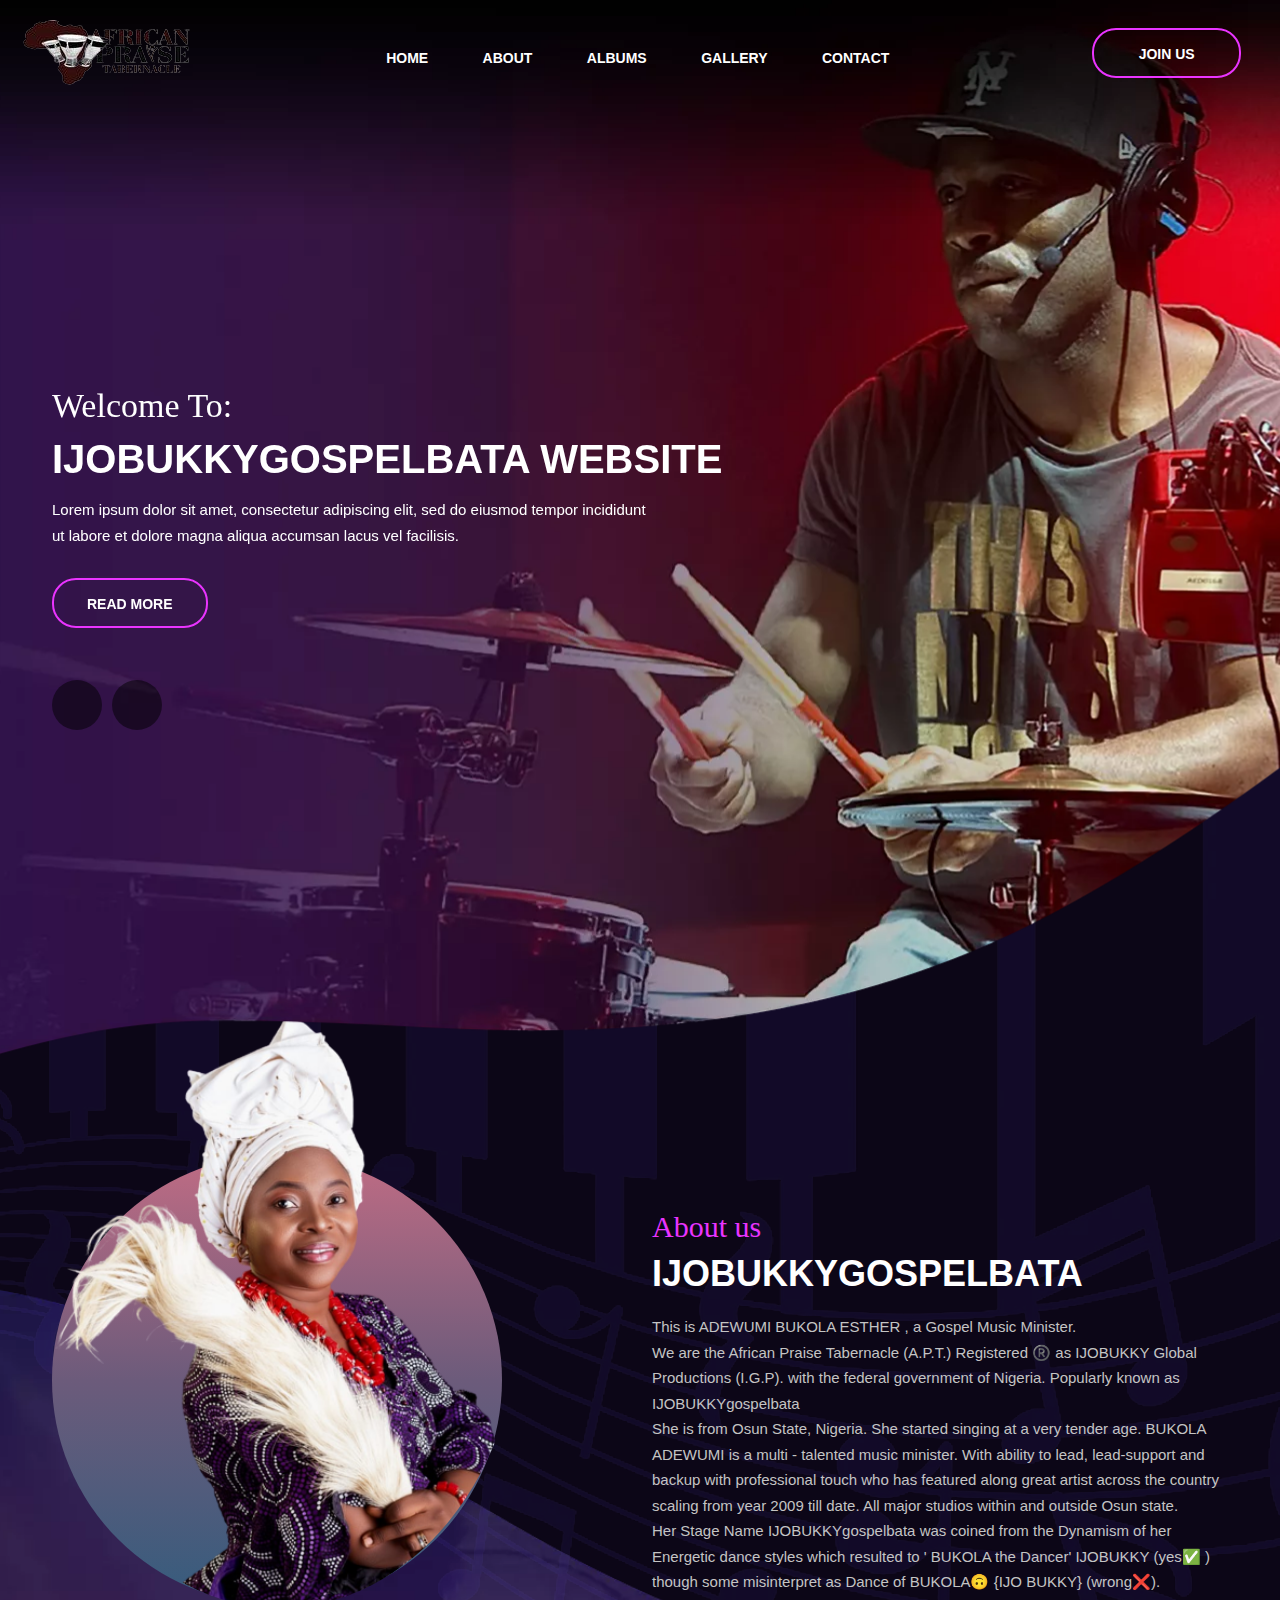
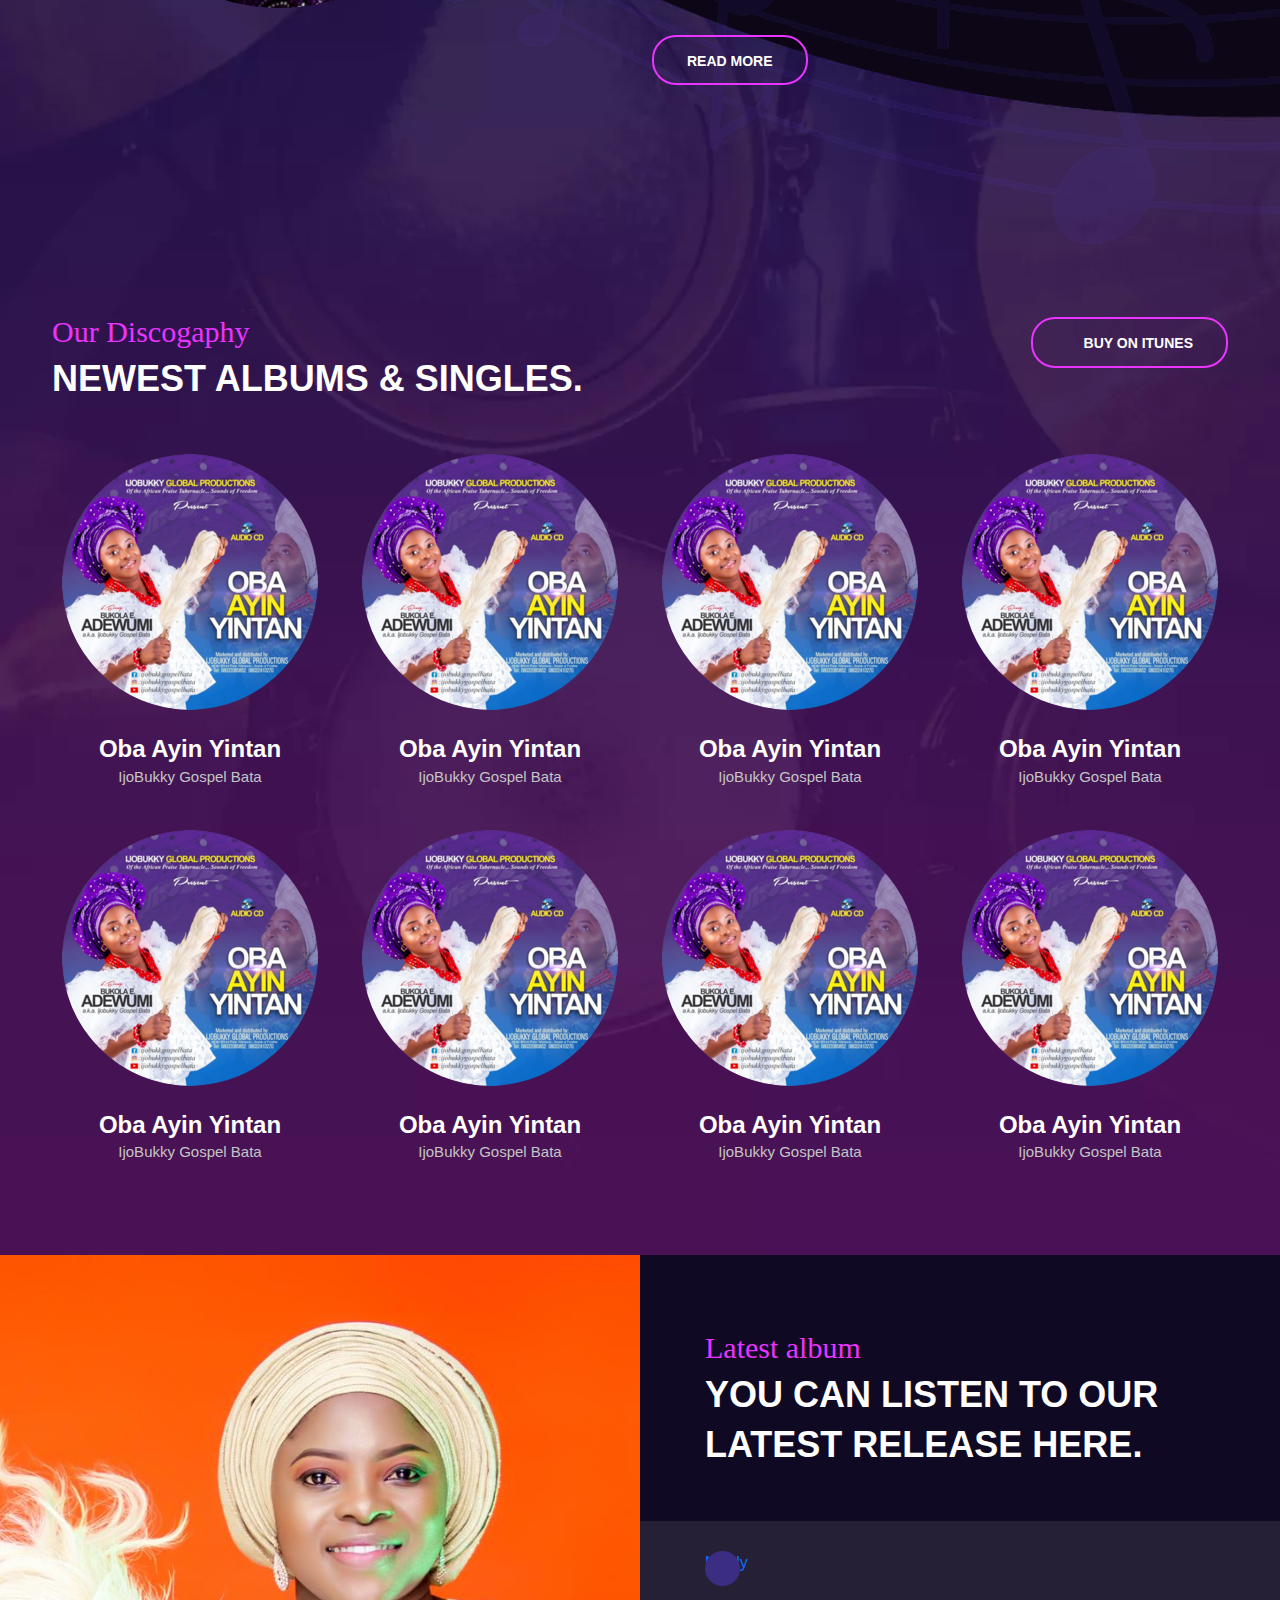
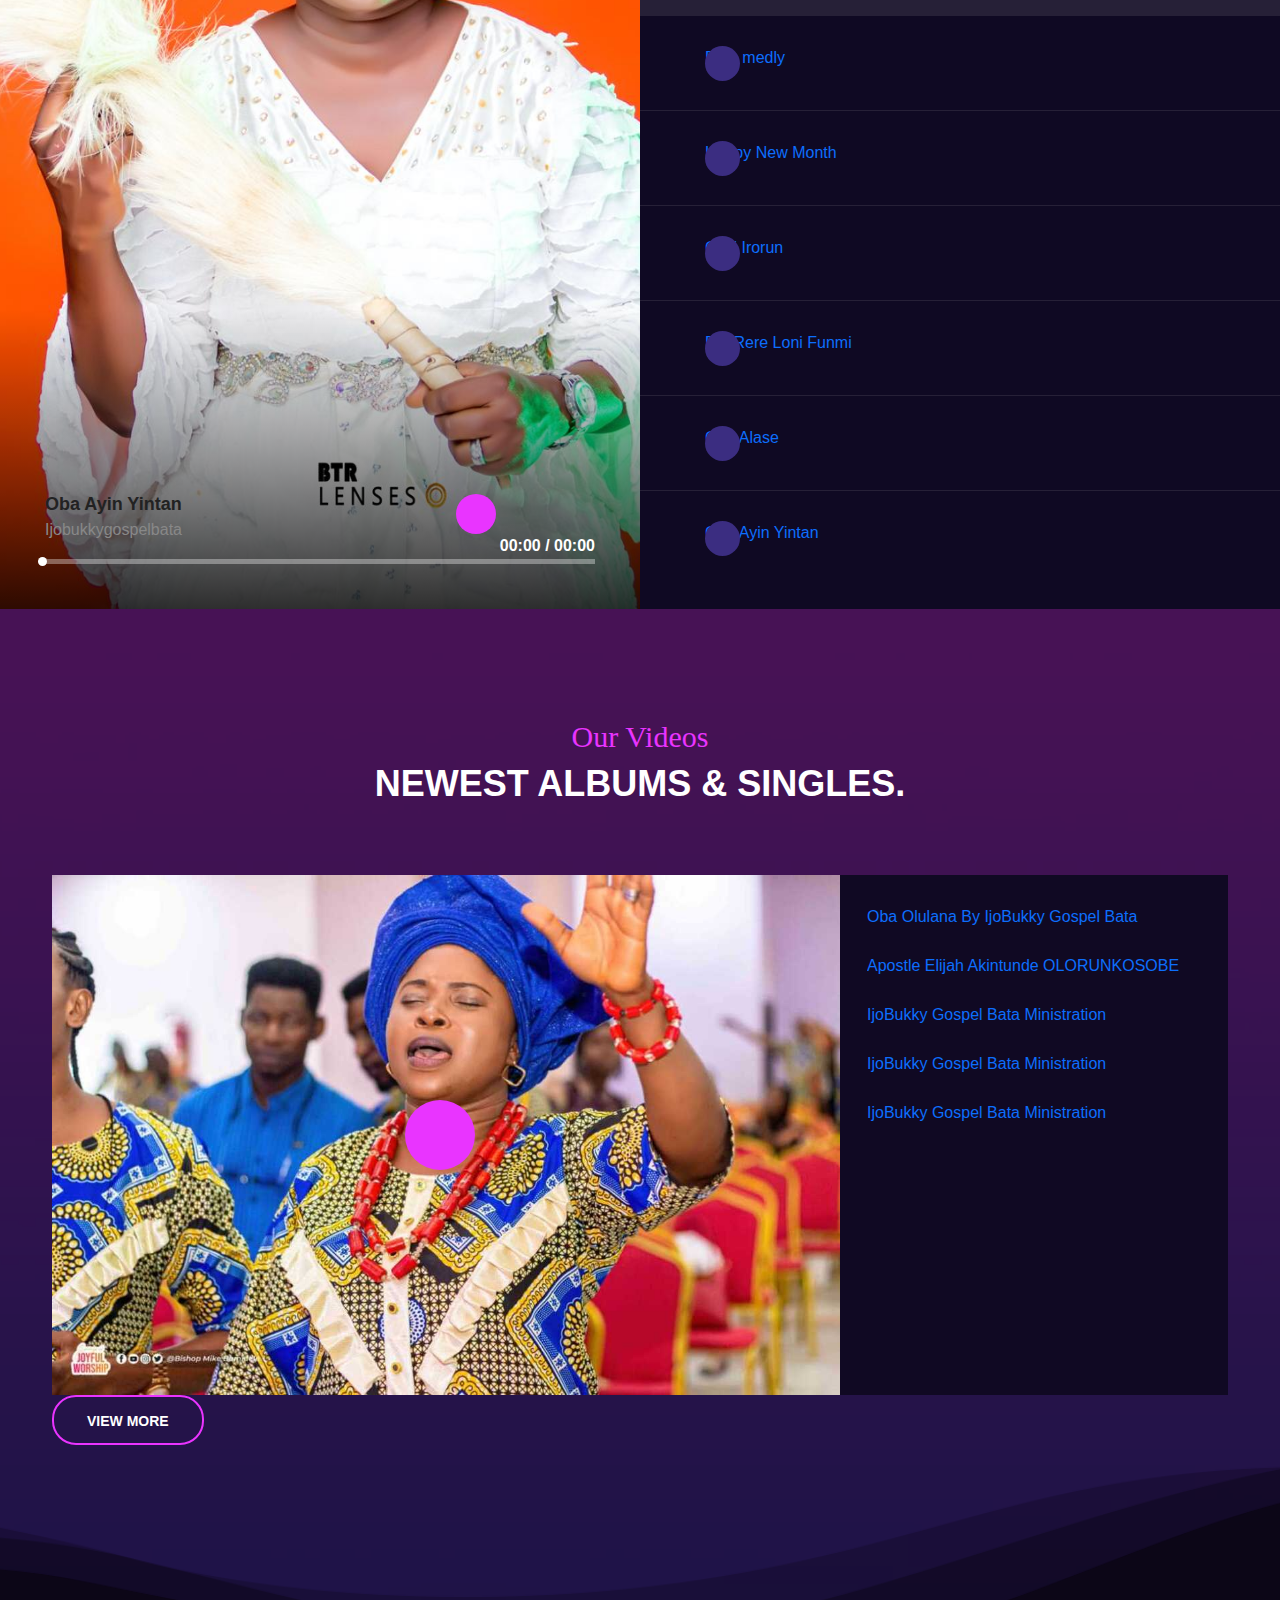
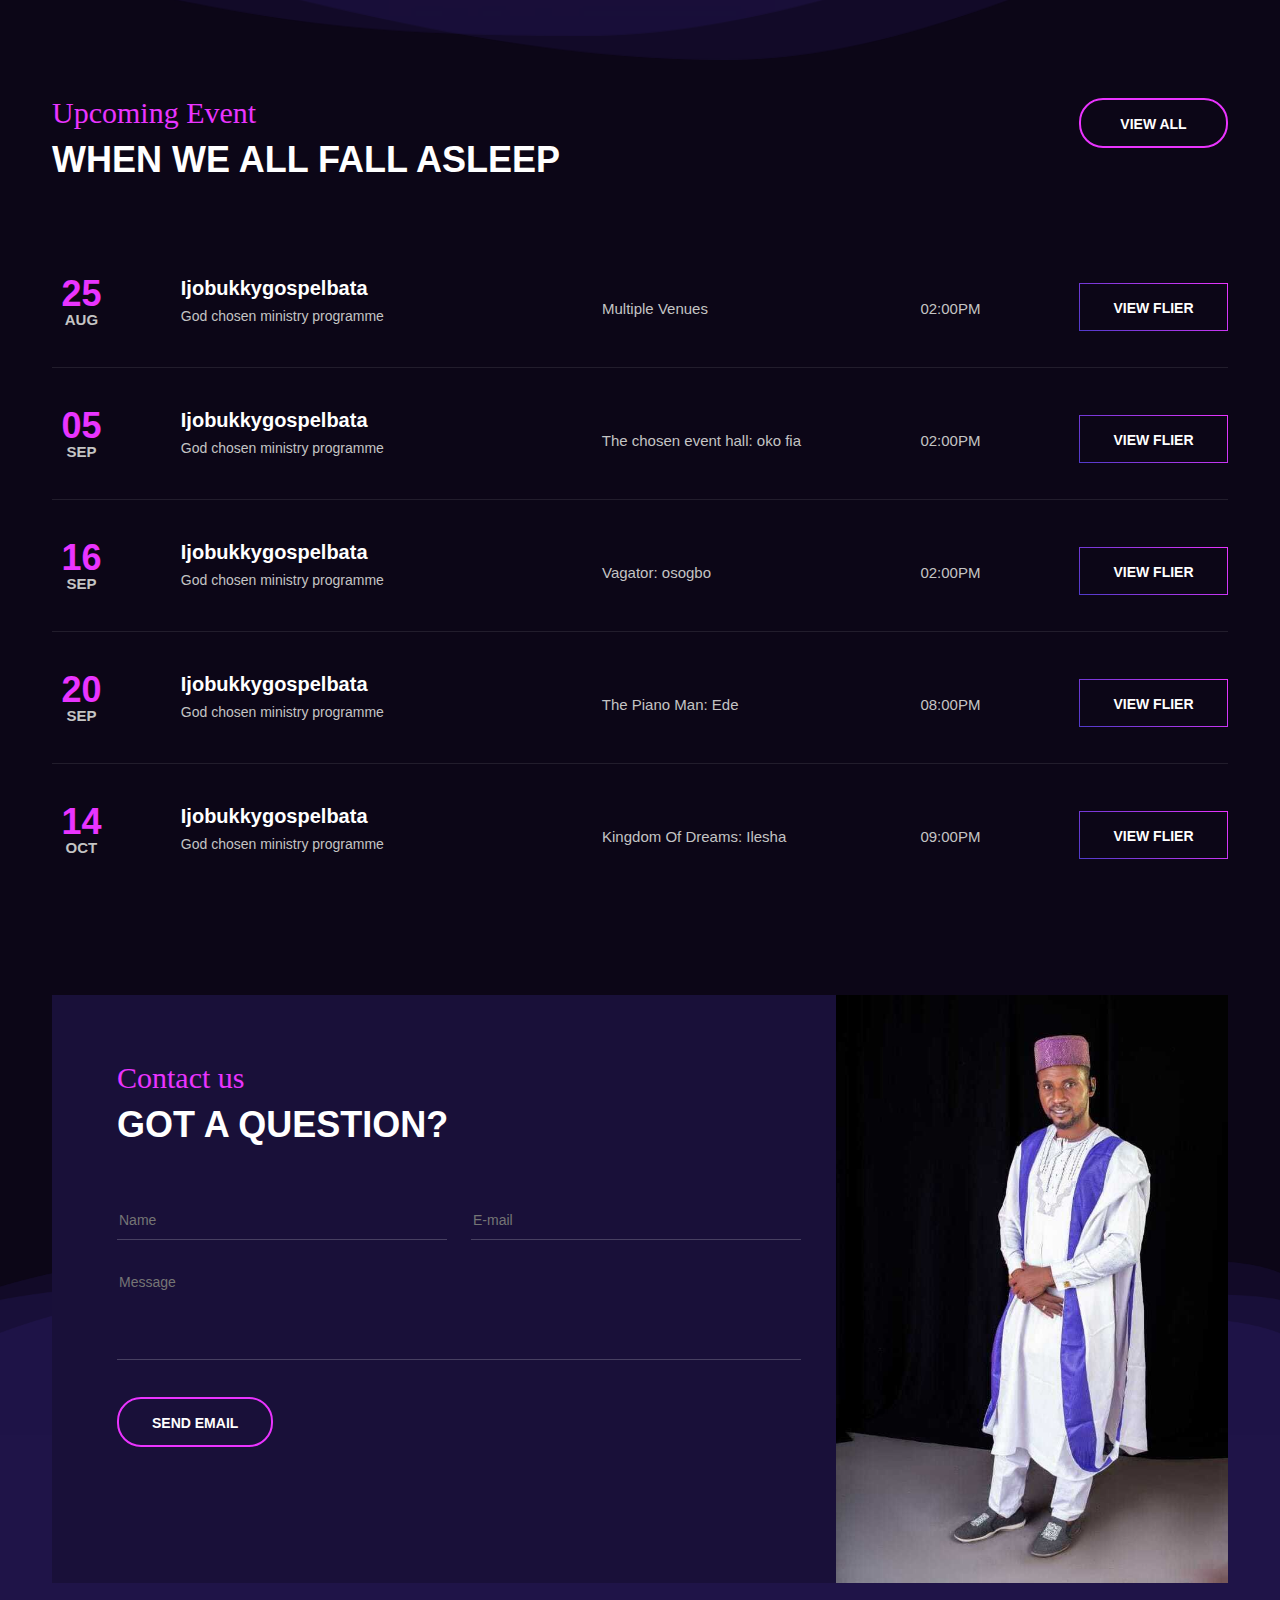
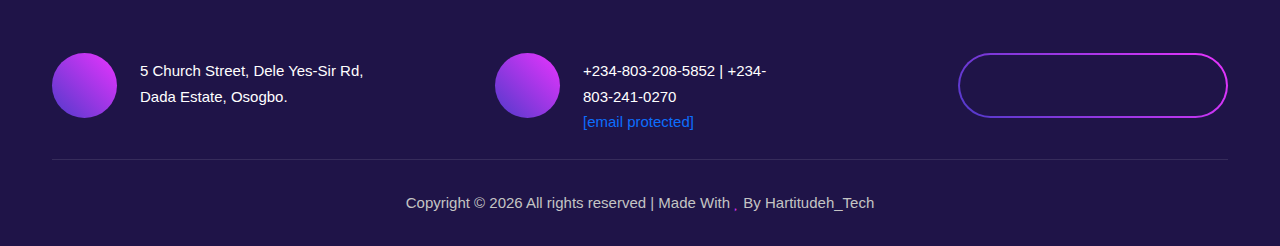
==== index.html @ 7b67402d "some change on the interface" ====
<!DOCTYPE html>
<html lang="zxx">

<head>
  <title>IJOBUKKYgospelbata | Website | Home Page</title>
  <meta charset="UTF-8">
  <meta name="description" content="IJOBUKKYgospelbata Website | Home Page">
  <meta name="keywords" content="Dance, Music">
  <meta name="viewport" content="width=device-width, initial-scale=1.0">

  <link rel="stylesheet" href="css/bootstrap.min.css" />
  <link rel="stylesheet" href="css/font-awesome.min.css" />
  <link rel="stylesheet" href="css/slicknav.min.css" />
  <link rel="stylesheet" href="css/owl.carousel.min.css" />

  <link rel="stylesheet" href="./bootstrap-5.3.0-alpha1-dist/css/bootstrap.min.css">

  <link rel="stylesheet" href="css/style.css" />

  <script src="https://cdnjs.cloudflare.com/ajax/libs/jquery/3.6.3/jquery.min.js"></script>

  
  <script nonce="1dff300a-42c9-484c-9251-638ba0b0bb63">
    (function (w, d) {
      ! function (f, g, h, i) {
        f[h] = f[h] || {};
        f[h].executed = [];
        f.zaraz = {
          deferred: [],
          listeners: []
        };
        f.zaraz.q = [];
        f.zaraz._f = function (j) {
          return function () {
            var k = Array.prototype.slice.call(arguments);
            f.zaraz.q.push({
              m: j,
              a: k
            })
          }
        };
        for (const l of ["track", "set", "debug"]) f.zaraz[l] = f.zaraz._f(l);
        f.zaraz.init = () => {
          var m = g.getElementsByTagName(i)[0],
            n = g.createElement(i),
            o = g.getElementsByTagName("title")[0];
          o && (f[h].t = g.getElementsByTagName("title")[0].text);
          f[h].x = Math.random();
          f[h].w = f.screen.width;
          f[h].h = f.screen.height;
          f[h].j = f.innerHeight;
          f[h].e = f.innerWidth;
          f[h].l = f.location.href;
          f[h].r = g.referrer;
          f[h].k = f.screen.colorDepth;
          f[h].n = g.characterSet;
          f[h].o = (new Date).getTimezoneOffset();
          if (f.dataLayer)
            for (const s of Object.entries(Object.entries(dataLayer).reduce(((t, u) => ({
                ...t[1],
                ...u[1]
              }))))) zaraz.set(s[0], s[1], {
              scope: "page"
            });
          f[h].q = [];
          for (; f.zaraz.q.length;) {
            const v = f.zaraz.q.shift();
            f[h].q.push(v)
          }
          n.defer = !0;
          for (const w of [localStorage, sessionStorage]) Object.keys(w || {}).filter((y => y.startsWith(
            "_zaraz_"))).forEach((x => {
            try {
              f[h]["z_" + x.slice(7)] = JSON.parse(w.getItem(x))
            } catch {
              f[h]["z_" + x.slice(7)] = w.getItem(x)
            }
          }));
          n.referrerPolicy = "origin";
          n.src = "/cdn-cgi/zaraz/s.js?z=" + btoa(encodeURIComponent(JSON.stringify(f[h])));
          m.parentNode.insertBefore(n, m)
        };
        ["complete", "interactive"].includes(g.readyState) ? zaraz.init() : f.addEventListener("DOMContentLoaded",
          zaraz.init)
      }(w, d, "zarazData", "script");
    })(window, document);
  </script>

  <style>
    .about-img .circle {
      background: #355C7D;
      background: -webkit-linear-gradient(to bottom, #C06C84, #6C5B7B, #355C7D);
      background: linear-gradient(to bottom, #C06C84, #6C5B7B, #355C7D);
      border-radius: 50%;
      height: 450px;
      width: 450px;
      position: relative;
      top: 135px;
    }

    .about-img img {
      position: absolute;
      top: -16px;
      left: -2px;
      width: 483px !important;
      border-radius: 100% !important;
    }

    .welcome-header{
      font-size: 2.5rem !important;
    }

    
    @media (max-width: 768px){
      .about-img{
        display: none !important;
      }

      .about-content{
        margin-top: 50px !important;
        padding-top: 55px !important;
      }

      .welcome-header{
        font-size: 1.8rem !important;
      }

  
    }
  </style>

</head>

<body>

  <div id="preloder">
    <div class="loader"></div>
  </div>

  <!-- Modal -->
  <div class="modal fade" id="ijobukky" tabindex="-1" aria-labelledby="ijobukkyLabel" aria-hidden="true">
    <div class="modal-dialog">
      <div class="modal-content">

        <div class="modal-body">

          <div class="form_wrapper">
            <div class="form_container">
              <div class="title_container">
                <h2>Registration Form</h2>
              </div>
              <div class="row clearfix">
                <div class="">
                  <form>
                    <div class="row clearfix">
                      <div class="col_half">
                        <div class="input_field"> <span><i aria-hidden="true" class="fa fa-user"></i></span>
                          <input type="text" name="name" placeholder="First Name" />
                        </div>
                      </div>

                      <div class="col_half">
                        <div class="input_field"> <span><i aria-hidden="true" class="fa fa-user"></i></span>
                          <input type="text" name="name" placeholder="Last Name" required />
                        </div>
                      </div>
                    </div>

                    <div class="input_field"> <span><i aria-hidden="true" class="fa fa-envelope"></i></span>
                      <input type="email" name="email" placeholder="Email" required />
                    </div>

                    <div class="input_field"> <span><i aria-hidden="true" class="fa fa-phone"></i></span>
                      <input type="number" name="number" placeholder="Number" required />
                    </div>

                    <!-- <div class="input_field"> <span><i aria-hidden="true" class="fa fa-lock"></i></span>
                      <input type="password" name="password" placeholder="Password" required />
                    </div> -->

                    <!-- <div class="input_field"> <span><i aria-hidden="true" class="fa fa-lock"></i></span>
                      <input type="password" name="password" placeholder="Re-type Password" required />
                    </div> -->

                    

                    <div class="input_field radio_option">
                      <input type="radio" name="radiogroup1" id="rd1">
                      <label for="rd1">Male</label>
                      <input type="radio" name="radiogroup1" id="rd2">
                      <label for="rd2">Female</label>
                    </div>
                    <div class="input_field select_option">
                      <select>
                        <option>Select Office</option>
                        <option>Backup</option>
                        <option>Dancer</option>
                        <option>Instrumentalist</option>
                      </select>
                      <div class="select_arrow"></div>
                    </div>
                    <div class="input_field checkbox_option">
                      <input type="checkbox" id="cb1">
                      <label for="cb1">I agree with terms and conditions</label>
                    </div>
                    <div class="input_field checkbox_option">
                      <input type="checkbox" id="cb2">
                      <label for="cb2">I want to receive the newsletter</label>
                    </div>
                    <input class="button" type="submit" value="Register" />
                  </form>
                </div>
              </div>
            </div>
          </div>

        </div>

      </div>
    </div>
  </div>

  <header>
    <div class="header__warp">
      <div class="row">
        <div class="col-lg-2">
          <a href="index.html" class="site__logo">
            <img src="img/logo.png" alt="">
          </a>
        </div>
  
        <div class="col-lg-8" style="display: flex !important; justify-content: center !important; align-items: center !important;">
          <ul class="main__menu">
            <li><a href="index.html" class="menu--active">Home</a></li>
            <li><a href="about.html">About</a></li>
            <li><a href="albums.html">Albums</a></li>
            <!-- <li><a href="blog.html">Blog</a></li> -->
            <li><a href="gallery.html">Gallery</a></li>
            <li><a href="contact.html">Contact</a></li>
            <li><a data-bs-target="#ijobukky" data-bs-toggle="modal" class="site__btn show-now">Join Us</a></li>
          </ul>
        </div>
        <div class="col-lg-2 text-lg-right d-none d-lg-block" style="display: flex !important; justify-content: center !important; align-items: center !important;">
          <button class="site__btn hide-now" data-bs-toggle="modal" data-bs-target="#ijobukky">Join Us</button>
        </div>
      </div>
    </div>
  </header>


  <section class="hero__section set-bg" data-setbg="img/hero-bg.png">
    <div class="container text-white">
      <div class="hero__slider owl-carousel">
        <div class="hero__items">
          <span>Welcome To:</span>
          <h2 class="welcome-header"> IJOBUKKYgospelbata Website</h2>
          <p>Lorem ipsum dolor sit amet, consectetur adipiscing elit, sed do eiusmod tempor incididunt ut labore et
            dolore magna aliqua accumsan lacus vel facilisis. </p>
          <a href="about.html" class="site__btn">Read More</a>
        </div>
        <div class="hero__items">
          <span>Welcome To:</span>
          <h2 class="welcome-header">CrownSter Blog Page</h2>
          <p>Lorem ipsum dolor sit amet, consectetur adipiscing elit, sed do eiusmod tempor incididunt ut labore et
            dolore magna aliqua accumsan lacus vel facilisis. </p>
          <a href="blog.html" class="site__btn">Read More</a>
        </div>
      </div>
    </div>
  </section>

  <section class="about__section">
    <div class="container">
      <div class="row">
        <div class="col-lg-6 about-img">
          <div class="circle"></div>
          <img src="img/about.png" alt="">
        </div>
        <div class="col-lg-6 about-content">
          <div class="about__text">
            <span>About us</span>
            <h2>IJOBUKKYgospelbata</h2>
            <p>
              This is ADEWUMI BUKOLA ESTHER , a Gospel Music Minister.
              <br>
              We are the African Praise Tabernacle (A.P.T.) Registered ®️ as IJOBUKKY Global Productions (I.G.P). with
              the federal government of Nigeria. Popularly known as IJOBUKKYgospelbata

              <br>

              She is from Osun State, Nigeria.
              She started singing at a very tender age.
              BUKOLA ADEWUMI is a multi - talented music minister. With ability to lead, lead-support and backup with
              professional touch who has featured along great artist across the country scaling from year 2009 till
              date. All major studios within and outside Osun state.

              <br>
              Her Stage Name IJOBUKKYgospelbata was coined from the Dynamism of her Energetic dance styles which
              resulted to ' BUKOLA the Dancer' IJOBUKKY (yes✅ ) though some misinterpret as Dance of BUKOLA🙃 {IJO
              BUKKY} (wrong❌).
            </p>
            <a href="about.html" class="site__btn">Read More</a>
          </div>
        </div>
      </div>
    </div>
    <section class="discography__section set-bg" data-setbg="img/discography-bg.png">
      <div class="container">
        <div class="row">
          <div class="col-lg-8">
            <div class="section-title">
              <div class="sub-title">Our Discogaphy</div>
              <h2>newest albums & singles.</h2>
            </div>
          </div>
          <div class="col-lg-4 text-left text-lg-right pt-2">
            <a href="#" class="site__btn mb-5"><i class="fa fa-apple"></i> Buy on itunes</a>
          </div>
        </div>
        <div class="row">
          <div class="col-lg-3 col-sm-6">
            <div class="album__card">
              <img src="img/members/1.png" alt="">
              <h4>Oba Ayin Yintan</h4>
              <p>IjoBukky Gospel Bata</p>
            </div>
          </div>
          <div class="col-lg-3 col-sm-6">
            <div class="album__card">
              <img src="img/members/1.png" alt="">
              <h4>Oba Ayin Yintan</h4>
              <p>IjoBukky Gospel Bata</p>
            </div>
          </div>
          <div class="col-lg-3 col-sm-6">
            <div class="album__card">
              <img src="img/members/1.png" alt="">
              <h4>Oba Ayin Yintan</h4>
              <p>IjoBukky Gospel Bata</p>
            </div>
          </div>
          <div class="col-lg-3 col-sm-6">
            <div class="album__card">
              <img src="img/members/1.png" alt="">
              <h4>Oba Ayin Yintan</h4>
              <p>IjoBukky Gospel Bata</p>
            </div>
          </div>
          <div class="col-lg-3 col-sm-6">
            <div class="album__card">
              <img src="img/members/1.png" alt="">
              <h4>Oba Ayin Yintan</h4>
              <p>IjoBukky Gospel Bata</p>
            </div>
          </div>
          <div class="col-lg-3 col-sm-6">
            <div class="album__card">
              <img src="img/members/1.png" alt="">
              <h4>Oba Ayin Yintan</h4>
              <p>IjoBukky Gospel Bata</p>
            </div>
          </div>
          <div class="col-lg-3 col-sm-6">
            <div class="album__card">
              <img src="img/members/1.png" alt="">
              <h4>Oba Ayin Yintan</h4>
              <p>IjoBukky Gospel Bata</p>
            </div>
          </div>
          <div class="col-lg-3 col-sm-6">
            <div class="album__card">
              <img src="img/members/1.png" alt="">
              <h4>Oba Ayin Yintan</h4>
              <p>IjoBukky Gospel Bata</p>
            </div>
          </div>
        </div>
      </div>
    </section>
  </section>

  <section class="player__section">
    <div class="container-fluid player-one-style p-0">
      <div id="jquery_jplayer_2" class="jp-jplayer"></div>
      <div id="jp_container_2" class="jp-audio" role="application" aria-label="media player">
        <div class="jp-type-playlist">
          <div class="row m-0">
            <div class="col-lg-6 p-0">
              <div class="player_left" id="player__thumb">
                <div class="player_left_inner">
                  <div class="row">
                    <div class="col-lg-5 col-sm-4">
                      <div class="track-info">
                        <h5>Oba Ayin Yintan</h5>
                        <p>Ijobukkygospelbata</p>
                      </div>
                    </div>
                    <div class="col-lg-7 col-sm-8 text-right">
                      <div class="conterols">
                        <div class="jp-gui jp-interface">
                          <div class="jp-controls">
                            <button class="jp-shuffle" tabindex="0"><i class="fa fa-random"
                                aria-hidden="true"></i></button>
                            <button class="jp-previous" tabindex="0"><i class="fa fa-step-backward"></i></button>
                            <button class="jp-play" tabindex="0"><i class="fa fa-play" aria-hidden="true"></i></button>
                            <button class="jp-next" tabindex="0"><i class="fa fa-step-forward"></i></button>
                            <div class="jp-volume-controls">
                              <button class="jp-mute" tabindex="0"><i class="fa fa-volume-up"
                                  aria-hidden="true"></i></button>
                              <div class="jp-volume-bar">
                                <div class="jp-volume-bar-value"></div>
                              </div>
                            </div>
                            <div class="jp-time-holder">
                              <div class="jp-current-time" role="timer" aria-label="time">&nbsp;</div> /
                              <div class="jp-duration" role="timer" aria-label="duration">&nbsp;</div>
                            </div>
                          </div>
                        </div>
                      </div>
                    </div>
                  </div>
                  <div class="jp-progress">
                    <div class="jp-seek-bar">
                      <div class="jp-play-bar"></div>
                    </div>
                  </div>
                </div>
              </div>
            </div>
            <div class="col-lg-6  p-0">
              <div class="player_right">
                <div class="section-title">
                  <div class="sub-title">Latest album</div>
                  <h2>YOU CAN LISTEN TO OUR LATEST RELEASE HERE.</h2>
                </div>
                <div class="jp-playlist audio-playlist">
                  <ul>
                    <li>&nbsp;</li>
                  </ul>
                </div>
                <div class="jp-no-solution">
                  <span>Update Required</span>
                  To play the media you will need to either update your browser to a recent version or update your <a
                    href="https://get.adobe.com/flashplayer/" target="_blank">Flash plugin</a>.
                </div>
              </div>
            </div>
          </div>
        </div>
      </div>
    </div>
  </section>

  <section class="video__section set-bg" data-setbg="img/video-overlay.png">
    <div class="container">
      <div class="section-title text-center pb-3">
        <div class="sub-title">Our Videos</div>
        <h2>newest albums & singles.</h2>
      </div>
      <div id="jp_container_1" class="jp-video jp-video-270p" role="application" aria-label="media player">
        <div class="jp-type-playlist video-player">
          <div class="row">
            <div class="col-lg-8 player-left-hover pr-0">
              <div id="jquery_jplayer_1" class="jp-jplayer"></div>
              <h2 class="video-title">Ruger - Bounce (Audio)</h2>
              <div class="jp-gui">
                <div class="jp-video-play">
                  <button class="jp-video-play-icon" tabindex="0"><i class="fa fa-play" aria-hidden="true"></i></button>
                </div>
                <div class="jp-interface">
                  <div class="jp-controls-holder">
                    <div class="jp-controls">
                      <button class="jp-previous" tabindex="0"><i class="fa fa-step-backward"></i></button>
                      <button class="jp-play" tabindex="0"><i class="fa fa-play" aria-hidden="true"></i></button>
                      <button class="jp-next" tabindex="0"><i class="fa fa-step-forward"></i></button>
                    </div>
                    <div class="jp-progress">
                      <div class="jp-current-time" role="timer" aria-label="time">&nbsp;</div>
                      <div class="jp-duration" role="timer" aria-label="duration">&nbsp;</div>
                      <div class="jp-seek-bar">
                        <div class="jp-play-bar"></div>
                      </div>
                    </div>
                    <div class="jp-volume-controls">
                      <button class="jp-mute" tabindex="0"><i class="fa fa-volume-up" aria-hidden="true"></i></button>
                      <div class="jp-volume-bar">
                        <div class="jp-volume-bar-value"></div>
                      </div>
                    </div>
                  </div>
                </div>
              </div>
            </div>
            <div class="col-lg-4">
              <div class="jp-playlist video-playlist">
                <ul>

                  <li>&nbsp;</li>
                </ul>
              </div>
              <div class="jp-no-solution">
                <span>Update Required</span>
                To play the media you will need to either update your browser to a recent version or update your <a
                  href="https://get.adobe.com/flashplayer/" target="_blank">Flash plugin</a>.
              </div>
            </div>
          </div>
        </div>
      </div>

      <div class="view__more-btn">
        <a href="https://www.youtube.com/@Ijobukkygospelbata/videos" target="_blank" class="site__btn">View More
        </a>
      </div>
    </div>
  </section>

  <section class="shows__section">
    <div class="container">
      <div class="row">
        <div class="col-lg-8">
          <div class="section-title">
            <div class="sub-title">Upcoming Event</div>
            <h2>WHEN WE ALL FALL ASLEEP</h2>
          </div>
        </div>
        <div class="col-lg-4 text-left text-lg-right pt-2 mb-5">
          <a href="#" class="site__btn">View all </a>
        </div>
      </div>
      <div class="show__item">
        <div class="show__date">
          <h2>25</h2>
          <p>aug</p>
        </div>
        <div class="show__title">
          <h4>Ijobukkygospelbata </h4>
          <p>God chosen ministry programme</p>
        </div>
        <div class="show__location">
          <p><i class="fa fa-map-marker"></i> Multiple Venues </p>
        </div>
        <div class="show__time">
          <p><i class="fa fa-clock-o"></i>02:00PM</p>
        </div>
        <div class="show__btn">
          <a href="#" class="site__btn sb--line ">View Flier</a>
        </div>
      </div>
      <div class="show__item">
        <div class="show__date">
          <h2>05</h2>
          <p>SEP</p>
        </div>
        <div class="show__title">
          <h4>Ijobukkygospelbata </h4>
          <p>God chosen ministry programme</p>
        </div>
        <div class="show__location">
          <p><i class="fa fa-map-marker"></i> The chosen event hall: oko fia </p>
        </div>
        <div class="show__time">
          <p><i class="fa fa-clock-o"></i>02:00PM</p>
        </div>
        <div class="show__btn">
          <a href="#" class="site__btn sb--line ">View Flier</a>
        </div>
      </div>
      <div class="show__item">
        <div class="show__date">
          <h2>16</h2>
          <p>SEP</p>
        </div>
        <div class="show__title">
          <h4>Ijobukkygospelbata </h4>
          <p>God chosen ministry programme</p>
        </div>
        <div class="show__location">
          <p><i class="fa fa-map-marker"></i> Vagator: osogbo </p>
        </div>
        <div class="show__time">
          <p><i class="fa fa-clock-o"></i>02:00PM</p>
        </div>
        <div class="show__btn">
          <a href="#" class="site__btn sb--line ">View Flier</a>
        </div>
      </div>
      <div class="show__item">
        <div class="show__date">
          <h2>20</h2>
          <p>SEP</p>
        </div>
        <div class="show__title">
          <h4>Ijobukkygospelbata </h4>
          <p>God chosen ministry programme</p>
        </div>
        <div class="show__location">
          <p><i class="fa fa-map-marker"></i> The Piano Man: Ede</p>
        </div>
        <div class="show__time">
          <p><i class="fa fa-clock-o"></i>08:00PM</p>
        </div>
        <div class="show__btn">
          <a href="#" class="site__btn sb--line ">View Flier</a>
        </div>
      </div>
      <div class="show__item">
        <div class="show__date">
          <h2>14</h2>
          <p>oct</p>
        </div>
        <div class="show__title">
          <h4>Ijobukkygospelbata </h4>
          <p>God chosen ministry programme</p>
        </div>
        <div class="show__location">
          <p><i class="fa fa-map-marker"></i> Kingdom Of Dreams: Ilesha </p>
        </div>
        <div class="show__time">
          <p><i class="fa fa-clock-o"></i>09:00PM</p>
        </div>
        <div class="show__btn">
          <a href="#" class="site__btn sb--line ">View Flier</a>
        </div>
      </div>
    </div>
  </section>

  <footer class="footer__section">
    <div class="container">
      <div class="footer-top">
        <div class="row m-0">
          <div class="col-lg-8 p-0">
            <div class="footer-form-warp">
              <div class="section-title">
                <div class="sub-title">Contact us</div>
                <h2>Got a Question?</h2>
              </div>
              <form>
                <div class="row">
                  <div class="col-lg-6">
                    <input type="text" placeholder="Name">
                  </div>
                  <div class="col-lg-6">
                    <input type="text" placeholder="E-mail">
                  </div>
                  <div class="col-lg-12">
                    <textarea placeholder="Message"></textarea>
                    <button class="site__btn">Send Email</button>
                  </div>
                </div>
              </form>
            </div>
          </div>
          <div class="col-lg-4 p-0">
            <img src="img/footer-img.jpg" alt="">
          </div>
        </div>
      </div>
      <div class="row">
        <div class="col-lg-4 col-md-6">
          <div class="info__box">
            <div class="info_icon">
              <i class="fa fa-map-marker"></i>
            </div>
            <p>5 Church Street, Dele Yes-Sir Rd, <br> Dada Estate, Osogbo. </p>
          </div>
        </div>
        <div class="col-lg-4 col-md-6">
          <div class="info__box info_box_center">
            <div class="info_icon">
              <i class="fa fa-map-marker"></i>
            </div>
            <p>+234-803-208-5852 | +234-803-241-0270 <br> <a href="/cdn-cgi/l/email-protection" class="__cf_email__"
                data-cfemail="82d1f7f2f2edf0f6aceff7f1ebe1c2e5efe3ebeeace1edef">[email&#160;protected]</a></p>
          </div>
        </div>
        <div class="col-lg-4">
          <div class="footer__social">
            <a rel="noopener" href="https://www.facebook.com/IJOBUKKYgospelbata" target="_blank"><i class="fa fa-facebook"></i></a>
            <a rel="noopener" href="https://www.twitter.com/IJOBUKKYgospelbata" target="_blank"><i class="fa fa-twitter"></i></a>
            <a rel="noopener" href="https://www.youtube.com/IJOBUKKYgospelbata" target="_blank"><i class="fa fa-youtube-play"></i></a>
            <a rel="noopener" href="https://www.instagram.com/IJOBUKKYgospelbata" target="_blank"><i class="fa fa-instagram"></i></a>
          </div>
        </div>
      </div>

      <div class="footer__copyright__text">
        <p>Copyright &copy; <script data-cfasync="false"
            src="/cdn-cgi/scripts/5c5dd728/cloudflare-static/email-decode.min.js"></script>
          <script>
            document.write(new Date().getFullYear());
          </script> All rights reserved | Made With  <i class="fa fa-heart" aria-hidden="true"></i> By
          <a rel="noopener" href="https://www.hartitudeh.vercel.app" target="_blank">Hartitudeh_Tech</a>
        </p>
      </div>

    </div>
  </footer>




  <script src="./bootstrap-5.3.0-alpha1-dist/js/bootstrap.min.js"></script>

  <script src="js/vendor/jquery-3.2.1.min.js"></script>
  <script src="js/jquery.slicknav.min.js"></script>
  <script src="js/owl.carousel.min.js"></script>
  <script src="js/jquery.magnific-popup.min.js"></script>
  <script src="js/main.js"></script>
  <script src="js/jquery.jplayer.min.js"></script>
  <script src="js/jplayer.playlist.min.js"></script>
  <script src="js/jquery.nicescroll.min.js"></script>
  <script src="js/audioInit-1.js"></script>
  <script src="js/videoInit.js"></script>
  <script defer src="https://static.cloudflareinsights.com/beacon.min.js/vaafb692b2aea4879b33c060e79fe94621666317369993"
    integrity="sha512-0ahDYl866UMhKuYcW078ScMalXqtFJggm7TmlUtp0UlD4eQk0Ixfnm5ykXKvGJNFjLMoortdseTfsRT8oCfgGA=="
    data-cf-beacon='{"rayId":"789652e94fcc7417","token":"cd0b4b3a733644fc843ef0b185f98241","version":"2022.11.3","si":100}'
    crossorigin="anonymous"></script>
</body>

</html>

<!-- https://www.youtube.com/@Ijobukkygospelbata/videos -->
---- css/style.css ----
.show-now{
	display: none !important;
}
@media (max-width: 991px){
	.show-now{
		display: block !important;
	}
}

@import url("https://fonts.googleapis.com/css2?family=Nunito+Sans:ital,wght@0,400;0,600;0,700;0,800;1,400;1,600;1,700;1,800&family=Satisfy&display=swap");
html,
body {
	height: 100%;
	font-family: "Nunito Sans", sans-serif;
	-webkit-font-smoothing: antialiased;
}

h1,
h2,
h3,
h4,
h5,
h6 {
	margin: 0;
	color: #222222;
	font-family: "Nunito Sans", sans-serif;
	font-weight: 700;
}

h1 {
	font-size: 70px;
}

h2 {
	font-size: 36px;
	line-height: 1.4;
}

h3 {
	font-size: 30px;
}

h4 {
	font-size: 24px;
}

h5 {
	font-size: 18px;
}

h6 {
	font-size: 16px;
}

p {
	font-size: 15px;
	color: #c4c4c4;
	line-height: 1.7;
}

img {
	max-width: 100%;
}

input:focus,
select:focus,
button:focus,
textarea:focus {
	outline: none;
}
a,
a:hover,
a:focus {
	text-decoration: none !important;
	outline: none;
}

ul {
	padding: 0;
	margin: 0;
}

@media (min-width: 1200px) {
	.container {
		max-width: 1200px;
	}
}

/* Preloder */

#preloder {
	position: fixed;
	width: 100%;
	height: 100%;
	top: 0;
	left: 0;
	z-index: 999999;
	background: #ffffff;
}

.loader {
	width: 40px;
	height: 40px;
	position: absolute;
	top: 50%;
	left: 50%;
	margin-top: -13px;
	margin-left: -13px;
	border-radius: 60px;
	animation: loader 0.8s linear infinite;
	-webkit-animation: loader 0.8s linear infinite;
}

@keyframes loader {
	0% {
		-webkit-transform: rotate(0deg);
		transform: rotate(0deg);
		border: 4px solid #f44336;
		border-left-color: transparent;
	}
	50% {
		-webkit-transform: rotate(180deg);
		transform: rotate(180deg);
		border: 4px solid #673ab7;
		border-left-color: transparent;
	}
	100% {
		-webkit-transform: rotate(360deg);
		transform: rotate(360deg);
		border: 4px solid #f44336;
		border-left-color: transparent;
	}
}

/*---------------------
   Helper CSS
 -----------------------*/

.section-title {
	margin-bottom: 50px;
}

@media only screen and (min-width: 768px) and (max-width: 991px),
only screen and (min-width: 576px) and (max-width: 767px),
(max-width: 576px) {
	.section-title {
		margin-bottom: 15px;
	}
}

.section-title .sub-title {
	font-family: "Satisfy", cursive;
	color: #e934ff;
	font-size: 30px;
}

.section-title h2 {
	text-transform: uppercase;
	color: #fff;
}

@media (max-width: 576px) {
	.section-title h2 {
		font-size: 24px;
	}
}

.set-bg {
	background-repeat: no-repeat;
	background-size: cover;
	background-position: top center;
}

.text-white h1,
.text-white h2,
.text-white h3,
.text-white h4,
.text-white h5,
.text-white h6,
.text-white p,
.text-white span,
.text-white li,
.text-white a {
	color: #fff;
}

/*---------------------
  Commom elements
-----------------------*/

.site__btn {
	display: inline-block;
	border-radius: 24px;
	font-size: 14px;
	padding: 17px 33px 15px;
	min-width: 149px;
	color: #fff;
	line-height: 1;
	text-align: center;
	font-weight: 700;
	border: 2px solid #ea34ff;
	text-transform: uppercase;
	background: transparent;
	filter: progid:DXImageTransform.Microsoft.gradient(startColorstr="#503aca", endColorstr="#ea34ff", GradientType=1);
}

.site__btn:hover {
	color: #fff;
	background: -o-linear-gradient(45deg, #503aca 0%, #ea34ff 100%);
	background: linear-gradient(45deg, #503aca 0%, #ea34ff 100%);
}

.site__btn i {
	margin-right: 3px;
}

.site__btn.sb--line {
	position: relative;
	background: transparent;
	border: 10px solid;
	border-image-slice: 1;
	border-width: 1px;
	border-image-source: -moz-linear-gradient(50deg, #503aca 0%, #ea34ff 100%);
	border-image-source: -webkit-linear-gradient(50deg, #503aca 0%, #ea34ff 100%);
	border-image-source: linear-gradient(50deg, #503aca 0%, #ea34ff 100%);
	z-index: 1;
}

.site__btn.sb--line::after {
	position: absolute;
	content: "";
	width: 100%;
	height: 100%;
	left: 0;
	top: 0;
	background: #503aca;
	background: -o-linear-gradient(45deg, #503aca 0%, #ea34ff 100%);
	background: linear-gradient(45deg, #503aca 0%, #ea34ff 100%);
	filter: progid:DXImageTransform.Microsoft.gradient(startColorstr="#503aca", endColorstr="#ea34ff", GradientType=1);
	opacity: 0;
	z-index: -1;
	-webkit-transition: all 0.4s;
	-o-transition: all 0.4s;
	transition: all 0.4s;
}

.site__btn.sb--line:hover::after {
	opacity: 1;
}

/*---------------------
   Header section
 -----------------------*/

 header {
	position: absolute;
	width: 100%;
	left: 0;
	top: 0;
	padding: 20px;
	z-index:99;
}

header.ijobukky{
	background: #aa6782;
	position: fixed !important;
	top: 0px;
	left: 0;
	z-index: 99999;
}

.header__warp {
	max-width: 1760px;
	margin: 0 auto;
}

@media only screen and (min-width: 768px) and (max-width: 991px) {
	.header__warp {
		padding: 0 50px;
	}
}

.site__logo {
	display: inline-block;
}

@media only screen and (min-width: 768px) and (max-width: 991px),
only screen and (min-width: 576px) and (max-width: 767px),
(max-width: 576px) {
	.site__logo {
    margin-bottom: -15px;
    max-width: 130px;
    margin-top: -12px;
}
}

/*----------
   Menu
 ---------*/

.main__menu {
	position: relative;
	right: 0;
	padding-top: 11px;
	text-align: center;
}

@media only screen and (min-width: 576px) and (max-width: 767px),
only screen and (min-width: 768px) and (max-width: 991px),
(max-width: 576px) {
	.main__menu {
		display: none;
	}
	.slicknav_menu{
		display: block;
	}
}

.main__menu>li {
	display: inline-block;
	position: relative;
}

.main__menu>li:last-child a {
	margin-right: 0;
}

.main__menu>li>a {
	position: relative;
	font-size: 14px;
	color: #ffffff;
	font-weight: 600;
	padding: 11px 25px;
	text-transform: uppercase;
}

@media only screen and (min-width: 992px) and (max-width: 1200px) {
	.main__menu>li>a {
		padding: 10px;
	}
}

.main__menu>li>a.menu--active {
	/* border: 10px solid; */
	border-image-slice: 1;
	border-width: 2px;
	/* border-image-source: -moz-linear-gradient(50deg, #503aca 0%, #ea34ff 100%);
	border-image-source: -webkit-linear-gradient(50deg, #503aca 0%, #ea34ff 100%);
	border-image-source: linear-gradient(50deg, #503aca 0%, #ea34ff 100%); */
	/* border-color: linear-gradient(50deg, #503aca 0%, #ea34ff 100%); */
	border-radius: 10px;
}

@media only screen and (min-width: 992px) and (max-width: 1200px) {
	.main__menu>li>a.menu--active {
		padding: 11px 25px;
	}
}

.main__menu>li:hover a {
	color: #ffffff;
}

.main__menu>li:hover .sub__menu {
	top: 100%;
	opacity: 1;
	visibility: visible;
	margin-top: 15px;
}

.main__menu>li .sub__menu {
	position: absolute;
	text-align: left;
	padding: 10px 0;
	width: 170px;
	left: 0;
	top: 100%;
	margin-top: 50px;
	-webkit-box-shadow: 0 9px 50px rgba(0, 0, 0, 0.1);
	box-shadow: 0 9px 50px rgba(0, 0, 0, 0.1);
	background: #fff;
	opacity: 0;
	visibility: hidden;
	z-index: 99;
	-webkit-transition: all 0.4s;
	-o-transition: all 0.4s;
	transition: all 0.4s;
}

.main__menu>li .sub__menu:after {
	position: absolute;
	content: "";
	width: 100%;
	height: 25px;
	left: 0;
	top: -25px;
}

.main__menu>li .sub__menu>li {
	display: block;
}

.main__menu>li .sub__menu>li>a {
	display: block;
	display: block;
	padding: 5px 15px;
	color: #0F0923;
	text-transform: none;
	margin: 0;
	font-size: 14px;
	font-weight: 700;
}

.main__menu>li .sub__menu>li>a:hover {
	color: #222222;
}

.main__menu>li .sub__menu>li>a:after {
	display: none;
}

/*---------------------
   Hero section
 -----------------------*/

.hero__section {
	height: 1275px;
	padding-top: 380px;
	position: relative;
	z-index: 5;
}

@media (max-width: 576px),
only screen and (min-width: 576px) and (max-width: 767px) {
	.hero__section {
		padding-top: 200px;
		height: 900px;
	}
}

.hero__slider {
	max-width: 750px;
}

@media (max-width: 576px) {
	.hero__slider .owl-nav {
		text-align: center;
	}
}

.hero__slider button.owl-prev,
.hero__slider button.owl-next {
	width: 50px;
	height: 50px;
	border-radius: 50%;
	background: rgba(0, 0, 0, 0.5) !important;
	margin-right: 10px;
	font-size: 20px !important;
}

.hero__items {
	padding-bottom: 52px;
}

@media (max-width: 576px) {
	.hero__items {
		text-align: center;
		padding: 52px 25px;
	}
}

.hero__items span {
	font-family: "Satisfy", cursive;
	font-size: 34px;
}

.hero__items h2 {
	font-size: 80px;
	font-weight: 800;
	text-transform: uppercase;
	margin-bottom: 10px;
}

@media (max-width: 576px) {
	.hero__items h2 {
		font-size: 34px;
	}
}

@media only screen and (min-width: 576px) and (max-width: 767px) {
	.hero__items h2 {
		font-size: 45px;
	}
}

@media only screen and (min-width: 768px) and (max-width: 991px) {
	.hero__items h2 {
		font-size: 60px;
	}
}

.hero__items p {
	max-width: 600px;
	margin-bottom: 30px;
}

.about__section {
	background-color: #0c0617;
	margin-top: -255px;
	position: relative;
	z-index: 2;
}

.about__section:before {
	position: absolute;
	content: "";
	width: 100%;
	height: 50%;
	left: 0;
	top: -528px;
	background-color: #0c0617;
	z-index: 4;
}

@media (max-width: 576px),
only screen and (min-width: 576px) and (max-width: 767px),
only screen and (min-width: 768px) and (max-width: 991px) {
	.about__section:before {
		height: 1505px;
		background-image: url("../img/about-overlay.png");
		background-repeat: no-repeat;
		background-position: center top;
	}
}

.about__section .container {
	position: relative;
	z-index: 10;
}

.discography__section {
	position: relative;
	z-index: 6;
	margin-top: -406px;
	padding-top: 630px;
	padding-bottom: 50px;
}

.discography__section:after {
	position: absolute;
	content: "";
	width: 100%;
	height: 1505px;
	left: 0;
	top: -940px;
	background-image: url("../img/about-overlay.png");
	background-repeat: no-repeat;
	background-position: center top;
	z-index: 5;
}

@media (max-width: 576px),
only screen and (min-width: 576px) and (max-width: 767px),
only screen and (min-width: 768px) and (max-width: 991px) {
	.discography__section:after {
		display: none;
	}
}

.about__text {
	padding-top: 184px;
}

@media (max-width: 576px),
only screen and (min-width: 576px) and (max-width: 767px),
only screen and (min-width: 768px) and (max-width: 991px) {
	.about__text {
		padding-top: 30px;
	}
}

.about__text span {
	font-family: "Satisfy", cursive;
	color: #e934ff;
	font-size: 30px;
	margin-bottom: 5px;
}

.about__text h2 {
	color: #fff;
	text-transform: uppercase;
	margin-bottom: 15px;
}

.about__text p {
	margin-bottom: 40px;
}

.album__card {
	text-align: center;
	margin-bottom: 40px;
}

.album__card img {
	margin: 0 auto 25px;
	border-radius: 50%;
}

.album__card h4 {
	color: #fff;
}

.album__card p {
	color: #c4c4c4;
	margin-bottom: 0;
}

/*------------------
   Tours page
 ------------------*/

.player__section {
	background: #0F0923;
}

@media only screen and (min-width: 768px) and (max-width: 991px),
only screen and (min-width: 576px) and (max-width: 767px),
(max-width: 576px) {
	.player__section {
		padding-bottom: 50px;
	}
}

.player_right {
	padding-top: 70px;
}

.player_right .section-title {
	padding-left: 65px;
}

.player-title {
	padding-left: 65px;
	margin-bottom: 10px;
	color: #fff;
	text-transform: uppercase;
}

.player-one-style .jp-playlist ul {
	list-style: none;
}

.player-one-style .jp-playlist li {
	position: relative;
	height: 95px;
	overflow: hidden;
	display: block;
	padding: 30px 65px 10px;
	border-bottom: 1px solid #262037;
}

@media (max-width: 576px) {
	.player-one-style .jp-playlist li {
		padding: 30px 20px 23px;
		height: auto;
	}
}

.player-one-style .jp-playlist li:last-child {
	border-bottom: none;
}

.player-one-style .jp-playlist li:hover .player_social {
	opacity: 1;
}

.player-one-style .jp-playlist li.jp-playlist-current {
	background: #262037;
}

.player-one-style .jp-playlist li.jp-playlist-current .player_social {
	opacity: 1;
}

.player-one-style .jp-playlist li .jp-playlist-item {
	display: block;
	position: relative;
}

.player-one-style .jp-playlist li .jp-playlist-item:after {
	position: absolute;
	content: "";
	font-family: "FontAwesome";
	text-align: center;
	color: #fff;
	font-size: 14px;
	padding-top: 8px;
	padding-left: 4px;
	width: 35px;
	height: 35px;
	left: 0;
	top: 0;
	border-radius: 50px;
	background: #3b2d81;
}

.player-one-style .jp-playlist li .list-left {
	float: left;
	padding-left: 60px;
}

.player-one-style .jp-playlist li .list-left h6 {
	font-weight: 600;
	color: #fff;
}

.player-one-style .jp-playlist li .list-left p {
	font-size: 14px;
	color: #888888;
	margin-bottom: 0;
}

.player-one-style .jp-playlist li .list-right {
	float: right;
	padding-top: 10px;
}

.player-one-style .jp-playlist li .list-right h6 {
	font-weight: 600;
	color: #fff;
}

.player-one-style .jp-state-playing .jp-playlist li .jp-playlist-item.jp-playlist-current:after {
	content: "";
	font-size: 13px;
	padding-top: 9px;
	padding-left: 2px;
}

.player-one-style .player_social {
	position: absolute;
	top: 34px;
	right: 150px;
	opacity: 0;
	-webkit-transition: 0.3s;
	-o-transition: 0.3s;
	transition: 0.3s;
	z-index: 5;
}

@media only screen and (min-width: 576px) and (max-width: 767px) {
	.player-one-style .player_social {
		right: 110px;
	}
}

@media (max-width: 576px) {
	.player-one-style .player_social {
		display: none;
	}
}

.player-one-style .player_social a {
	display: inline-block;
	padding: 4px;
	font-size: 16px;
	color: rgba(255, 255, 255, 0.5);
}

.player-one-style .player_left {
	position: relative;
	height: 954px;
	background-image: url("../img/album.jpg");
	background-repeat: no-repeat;
	background-size: cover;
	background-position: center;
}

@media only screen and (min-width: 768px) and (max-width: 991px) {
	.player-one-style .player_left {
		height: 800px;
	}
}

@media only screen and (min-width: 576px) and (max-width: 767px) {
	.player-one-style .player_left {
		height: 600px;
	}
}

@media (max-width: 576px) {
	.player-one-style .player_left {
		height: 500px;
	}
}

.player-one-style .player_left:after {
	position: absolute;
	content: "";
	width: 100%;
	height: 300px;
	left: 0;
	bottom: 0;
	background: black;
	background: -webkit-gradient(linear, left top, left bottom, from(rgba(0, 0, 0, 0)), to(rgba(0, 0, 0, 0.8155637255)));
	background: -o-linear-gradient(top, rgba(0, 0, 0, 0) 0%, rgba(0, 0, 0, 0.8155637255) 100%);
	background: linear-gradient(180deg, rgba(0, 0, 0, 0) 0%, rgba(0, 0, 0, 0.8155637255) 100%);
	filter: progid:DXImageTransform.Microsoft.gradient(startColorstr="#000000", endColorstr="#000000", GradientType=1);
}

.player-one-style .player_left_inner {
	position: absolute;
	width: 100%;
	left: 0;
	padding: 0 45px;
	bottom: 45px;
	z-index: 5;
}

@media (max-width: 576px) {
	.player-one-style .player_left_inner {
		padding: 0 20px;
	}
}

@media only screen and (min-width: 576px) and (max-width: 767px),
(max-width: 576px) {
	.player-one-style .track-info {
		text-align: center;
	}
}

.player-one-style .track-info h6 {
	font-size: 20px;
	font-weight: 600;
	color: #fff;
	text-transform: uppercase;
}

.player-one-style .track-info p {
	font-size: 16px;
	color: #888888;
}

@media only screen and (min-width: 992px) and (max-width: 1200px) {
	.player-one-style .conterols {
		margin-bottom: 10px;
	}
}

@media only screen and (min-width: 576px) and (max-width: 767px),
(max-width: 576px) {
	.player-one-style .conterols {
		text-align: center;
		margin-bottom: 20px;
	}
}

.player-one-style .jp-progress {
	width: 100%;
	height: 5px;
	background: rgba(255, 255, 255, 0.35);
	cursor: pointer;
}

.player-one-style .jp-play-bar {
	height: 5px;
	background: #ffffff;
	position: relative;
	overflow: inherit !important;
}

.player-one-style .jp-play-bar:after {
	position: absolute;
	content: "";
	width: 9px;
	height: 9px;
	right: -2px;
	top: -2px;
	background: #fff;
	border-radius: 50px;
	border-radius: 50px;
}

.player-one-style .jp-controls button {
	width: 30px;
	font-size: 16px;
	margin-right: 5px;
	border: none;
	color: #fff;
	background: transparent;
}

.player-one-style .jp-controls button.jp-play {
	width: 40px;
	height: 40px;
	margin: 0 20px;
	padding-top: 2px;
	border-radius: 50px;
	background: #e934ff;
}

@media only screen and (min-width: 992px) and (max-width: 1200px) {
	.player-one-style .jp-controls button.jp-play {
		margin: 0;
	}
}

.player-one-style .jp-state-playing .jp-controls button.jp-play .fa-play:before {
	content: "";
}

.player-one-style .jp-state-muted .jp-controls button.jp-mute .fa-volume-up:before {
	content: "";
}

.player-one-style .jp-volume-controls {
	display: inline-block;
}

.player-one-style .jp-time-holder {
	width: 120px;
	display: inline-block;
	font-size: 16px;
	font-weight: 600;
	color: #fff;
}

@media only screen and (min-width: 992px) and (max-width: 1200px) {
	.player-one-style .jp-time-holder {
		padding-top: 15px;
	}
}

@media only screen and (min-width: 576px) and (max-width: 767px),
(max-width: 576px) {
	.player-one-style .jp-time-holder {
		width: 100%;
		display: block;
		padding-top: 15px;
	}
}

.player-one-style .jp-time-holder div {
	display: inline-block;
}

.player-two-style .jp-playlist {
	margin-bottom: 40px;
}

.player-two-style .jp-playlist ul {
	list-style: none;
	padding-left: 65px;
}

@media only screen and (min-width: 768px) and (max-width: 991px),
only screen and (min-width: 576px) and (max-width: 767px),
(max-width: 576px) {
	.player-two-style .jp-playlist ul {
		padding-left: 0;
	}
}

.player-two-style .jp-playlist li {
	position: relative;
	height: 95px;
	display: block;
	padding: 30px 0 10px;
	border-bottom: 1px solid #262037;
}

.player-two-style .jp-playlist li:last-child {
	border-bottom: none;
}

.player-two-style .jp-playlist li:hover .player_social {
	opacity: 1;
}

.player-two-style .jp-playlist li.jp-playlist-current::after {
	position: absolute;
	content: "";
	width: calc(100% + 145px);
	height: calc(100% + 2px);
	left: -80px;
	top: -1px;
	z-index: 1;
	background: #262037;
	clear: both;
}

.player-two-style .jp-playlist li.jp-playlist-current .player_social {
	opacity: 1;
}

.player-two-style .jp-playlist li .jp-playlist-item {
	display: block;
	position: relative;
}

.player-two-style .jp-playlist li .list-left {
	position: relative;
	z-index: 3;
	float: left;
	padding-left: 60px;
}

.player-two-style .jp-playlist li .list-left span {
	position: absolute;
	text-align: center;
	color: #fff;
	font-size: 14px;
	padding-top: 8px;
	width: 35px;
	height: 35px;
	left: 0;
	top: 0;
	font-weight: 600;
	border-radius: 50px;
	background: #3b2d81;
}

.player-two-style .jp-playlist li .list-left h6 {
	font-weight: 600;
	color: #fff;
}

.player-two-style .jp-playlist li .list-left p {
	font-size: 14px;
	color: #888888;
	margin-bottom: 0;
}

.player-two-style .jp-playlist li .list-right {
	position: relative;
	z-index: 5;
	float: right;
	padding-top: 10px;
}

.player-two-style .jp-playlist li .list-right h6 {
	font-weight: 600;
	color: #fff;
}

.player-two-style .player_social {
	position: absolute;
	top: 34px;
	right: 80px;
	opacity: 0;
	-webkit-transition: 0.3s;
	-o-transition: 0.3s;
	transition: 0.3s;
	z-index: 5;
}

@media (max-width: 576px) {
	.player-two-style .player_social {
		display: none;
	}
}

.player-two-style .player_social a {
	display: inline-block;
	padding: 4px;
	font-size: 16px;
	color: rgba(255, 255, 255, 0.5);
}

.player-two-style .player_left {
	position: relative;
	height: 585px;
	background-image: url("../img/album.jpg");
	background-repeat: no-repeat;
	background-size: cover;
	background-position: center;
}

@media only screen and (min-width: 768px) and (max-width: 991px),
only screen and (min-width: 576px) and (max-width: 767px),
(max-width: 576px) {
	.player-two-style .player_left {
		margin-bottom: 40px;
	}
}

@media only screen and (min-width: 768px) and (max-width: 991px) {
	.player-two-style .player_left {
		height: 500px;
	}
}

@media only screen and (min-width: 576px) and (max-width: 767px) {
	.player-two-style .player_left {
		height: 400px;
	}
}

@media (max-width: 576px) {
	.player-two-style .player_left {
		height: 300px;
	}
}

.player-two-style .player_left:after {
	position: absolute;
	content: "";
	width: 100%;
	height: 150px;
	left: 0;
	bottom: 0;
	background: black;
	background: -webkit-gradient(linear, left top, left bottom, from(rgba(0, 0, 0, 0)), to(rgba(0, 0, 0, 0.8155637255)));
	background: -o-linear-gradient(top, rgba(0, 0, 0, 0) 0%, rgba(0, 0, 0, 0.8155637255) 100%);
	background: linear-gradient(180deg, rgba(0, 0, 0, 0) 0%, rgba(0, 0, 0, 0.8155637255) 100%);
	filter: progid:DXImageTransform.Microsoft.gradient(startColorstr="#000000", endColorstr="#000000", GradientType=1);
}

.player-two-style .player_left_inner {
	position: absolute;
	width: 100%;
	left: 0;
	padding: 0 25px;
	bottom: 20px;
	z-index: 5;
}

@media (max-width: 576px) {
	.player-two-style .player_left_inner {
		left: -7px;
		padding: 0 15px;
	}
}

.player-two-style .track-info h6 {
	font-size: 20px;
	font-weight: 600;
	color: #fff;
	text-transform: uppercase;
}

.player-two-style .track-info p {
	font-size: 16px;
	color: #888888;
}

.player-two-style .jp-controls {
	display: inline-block;
	text-align: center;
	width: calc(100% - 215px);
}

@media (max-width: 576px) {
	.player-two-style .jp-controls {
		float: right;
		width: auto;
	}
}

.player-two-style .jp-controls button {
	width: 30px;
	font-size: 14px;
	border: none;
	color: #fff;
	background: transparent;
}

.player-two-style .jp-controls button.jp-play {
	width: 30px;
	height: 30px;
	margin: 0 5px;
	padding-left: 9px;
	padding-top: 2px;
	border-radius: 50px;
	background: #e934ff;
}

.player-two-style .jp-state-playing .jp-controls button.jp-play {
	padding-left: 6px;
}

.player-two-style .jp-state-playing .jp-controls button.jp-play .fa-play:before {
	content: "";
}

.player-two-style .jp-state-muted .jp-controls button.jp-mute .fa-volume-up:before {
	content: "";
}

.player-two-style .jp-volume-controls {
	width: 85px;
	display: inline-block;
}

@media (max-width: 576px) {
	.player-two-style .jp-volume-controls {
		display: none;
	}
}

.player-two-style .jp-volume-controls button {
	position: relative;
	top: 3px;
	width: 30px;
	font-size: 16px;
	border: none;
	color: #fff;
	background: transparent;
}

.player-two-style .jp-volume-bar {
	display: inline-block;
	width: 50px !important;
	height: 5px;
	margin: 0 auto;
	background: rgba(255, 255, 255, 0.35);
	cursor: pointer;
}

.player-two-style .jp-volume-bar .jp-volume-bar-value {
	height: 5px;
	background: #ffffff;
	position: relative;
	overflow: inherit !important;
}

.player-two-style .jp-volume-bar .jp-volume-bar-value:after {
	position: absolute;
	content: "";
	width: 9px;
	height: 9px;
	right: -2px;
	top: -2px;
	background: #fff;
	border-radius: 50px;
	border-radius: 50px;
}

.player-two-style .jp-time-holder {
	width: 120px;
	display: inline-block;
	font-size: 14px;
	font-weight: 600;
	color: #fff;
}

@media (max-width: 576px) {
	.player-two-style .jp-time-holder {
		float: left;
		width: auto;
	}
}

.player-two-style .jp-time-holder div {
	display: inline-block;
}

.video__section {
	position: relative;
	background: #503aca;
	padding: 105px 0 215px;
	background-color: #0c0617;
	background-repeat: no-repeat;
	background-size: cover;
	background-position: top center;
	z-index: 2;
}

.video-player {
	background: #100923;
}

.video-player .jp-jplayer {
	position: relative;
	width: 100% !important;
	height: 520px !important;
}

@media only screen and (min-width: 768px) and (max-width: 991px) {
	.video-player .jp-jplayer {
		height: 400px !important;
	}
}

@media only screen and (min-width: 576px) and (max-width: 767px) {
	.video-player .jp-jplayer {
		height: 350px !important;
	}
}

@media (max-width: 576px) {
	.video-player .jp-jplayer {
		height: 250px !important;
	}
}

.video-player .jp-jplayer img {
	position: absolute;
	left: 0;
	top: 0;
	width: 100% !important;
	height: 100% !important;
	z-index: 8;
}

.video-player .jp-jplayer video {
	width: 100% !important;
	height: 520px !important;
	background: #000;
}

@media only screen and (min-width: 768px) and (max-width: 991px) {
	.video-player .jp-jplayer video {
		height: 400px !important;
	}
}

@media only screen and (min-width: 576px) and (max-width: 767px) {
	.video-player .jp-jplayer video {
		height: 350px !important;
	}
}

@media (max-width: 576px) {
	.video-player .jp-jplayer video {
		height: 250px !important;
	}
}

.video-player .video-title {
	position: absolute;
	font-size: 16px;
	color: #fff;
	top: 20px;
	left: 40px;
	padding-right: 50px;
	z-index: 7;
	text-transform: uppercase;
	font-weight: 600;
	opacity: 0;
	-webkit-transition: all 0.4s ease 3s;
	-o-transition: all 0.4s ease 3s;
	transition: all 0.4s ease 3s;
}

.video-player .jp-video-play-icon {
	position: absolute;
	width: 70px;
	height: 70px;
	left: calc(50% - 35px);
	top: calc(50% - 35px);
	padding-left: 11px;
	text-align: center;
	font-size: 20px;
	color: #fff;
	background: #e934ff;
	border-radius: 50%;
	border: none;
	z-index: 10;
}

.video-player .jp-controls-holder {
	position: absolute;
	width: 100%;
	left: 0;
	bottom: 17px;
	z-index: 5;
	-webkit-transition: all 0.4s ease 3s;
	-o-transition: all 0.4s ease 3s;
	transition: all 0.4s ease 3s;
}

.video-player .player-left-hover:hover .jp-controls-holder,
.video-player .player-left-hover:hover .video-title {
	opacity: 1;
	-webkit-transition: all 0.4s ease 0s;
	-o-transition: all 0.4s ease 0s;
	transition: all 0.4s ease 0s;
}

@media only screen and (min-width: 768px) and (max-width: 991px),
only screen and (min-width: 576px) and (max-width: 767px),
(max-width: 576px) {
	.video-player .player-left-hover {
		padding-right: 15px !important;
	}
}

.video-player .jp-controls {
	display: inline-block;
	width: 140px;
	padding-left: 30px;
}

@media (max-width: 576px) {
	.video-player .jp-controls {
		width: 110px;
	}
}

.video-player .jp-controls button {
	width: 30px;
	font-size: 14px;
	border: none;
	color: #fff;
	background: transparent;
}

@media (max-width: 576px) {
	.video-player .jp-controls button {
		width: 19px;
	}
}

.video-player .jp-controls button.jp-play {
	width: 30px;
	height: 30px;
	margin: 0 5px;
	padding-left: 9px;
	padding-top: 2px;
	border-radius: 50px;
	background: #e934ff;
}

@media (max-width: 576px) {
	.video-player .jp-controls button.jp-play {
		margin: 0;
	}
}

.video-player .jp-current-time,
.video-player .jp-duration {
	position: absolute;
	width: 60px;
	top: -10px;
	text-align: center;
	font-size: 16px;
	font-weight: 600;
	color: #fff;
}

@media (max-width: 576px) {
	.video-player .jp-current-time,
	.video-player .jp-duration {
		font-size: 12px;
		width: 40px;
		top: -8px;
	}
}

.video-player .jp-current-time {
	left: 0;
}

.video-player .jp-duration {
	right: 0;
}

.video-player .jp-progress {
	position: relative;
	display: inline-block;
	width: calc(100% - 265px);
}

@media only screen and (min-width: 768px) and (max-width: 991px),
only screen and (min-width: 576px) and (max-width: 767px) {
	.video-player .jp-progress {
		width: calc(100% - 165px);
	}
}

@media (max-width: 576px) {
	.video-player .jp-progress {
		width: calc(100% - 140px);
	}
}

.video-player .jp-seek-bar {
	width: calc(100% - 140px) !important;
	height: 5px;
	margin: 0 auto;
	background: rgba(255, 255, 255, 0.35);
	cursor: pointer;
}

@media (max-width: 576px) {
	.video-player .jp-seek-bar {
		width: calc(100% - 100px) !important;
	}
}

.video-player .jp-play-bar {
	height: 5px;
	background: #ffffff;
	position: relative;
	overflow: inherit !important;
}

.video-player .jp-play-bar:after {
	position: absolute;
	content: "";
	width: 9px;
	height: 9px;
	right: -2px;
	top: -2px;
	background: #fff;
	border-radius: 50px;
	border-radius: 50px;
}

.video-player .jp-volume-controls {
	width: 110px;
	display: inline-block;
}

@media only screen and (min-width: 768px) and (max-width: 991px),
only screen and (min-width: 576px) and (max-width: 767px),
(max-width: 576px) {
	.video-player .jp-volume-controls {
		display: none;
	}
}

.video-player .jp-volume-controls button {
	position: relative;
	top: 3px;
	width: 30px;
	font-size: 16px;
	border: none;
	color: #fff;
	background: transparent;
}

.video-player .jp-volume-bar {
	display: inline-block;
	width: 60px !important;
	height: 5px;
	margin: 0 auto;
	background: rgba(255, 255, 255, 0.35);
	cursor: pointer;
}

.video-player .jp-volume-bar .jp-volume-bar-value {
	height: 5px;
	background: #ffffff;
	position: relative;
	overflow: inherit !important;
}

.video-player .jp-volume-bar .jp-volume-bar-value:after {
	position: absolute;
	content: "";
	width: 9px;
	height: 9px;
	right: -2px;
	top: -2px;
	background: #fff;
	border-radius: 50px;
	border-radius: 50px;
}

.jp-state-playing .video-player .jp-controls button.jp-play .fa-play:before {
	content: "";
}

.jp-state-playing .video-player .jp-controls button.jp-play {
	padding-left: 6px;
}

.jp-state-muted .video-player .jp-volume-controls button.jp-mute .fa-volume-up:before {
	content: "";
}

.video-playlist {
	padding-top: 30px;
	padding-left: 15px;
	height: 520px;
}

.video-playlist li {
	overflow: hidden;
	margin-bottom: 25px;
}

.video-playlist li a {
	display: block;
	overflow: hidden;
}

.video-playlist li.jp-playlist-current h6 {
	color: #e934ff;
}

.video-playlist li.jp-playlist-current p {
	margin-bottom: 0;
	color: #fff;
}

.video-playlist .video-list-item .vli-left {
	width: 120px;
	float: left;
	position: relative;
	margin-right: 18px;
}

.video-playlist .video-list-item .vli-right {
	overflow: hidden;
	padding-right: 20px;
}

.video-playlist .video-list-item .video-time {
	position: absolute;
	width: 40px;
	height: 20px;
	left: 0;
	top: 0;
	font-size: 12px;
	text-align: center;
	color: #fff;
	background: rgba(0, 0, 0, 0.5);
}

.video-playlist .video-list-item h6 {
	font-weight: 600;
	color: #fff;
	margin-bottom: 10px;
}

.video-playlist .video-list-item p {
	font-size: 14px;
}

.video-playlist .video-list-item p i {
	font-size: 12px;
	margin-right: 8px;
}

.shows__section {
	padding: 30px 0 100px;
	background: #0c0617;
	overflow: hidden;
}

.show__item {
	position: relative;
	display: -webkit-box;
	display: -ms-flexbox;
	display: flex;
	padding: 40px 0 36px;
	border-bottom: 1px solid rgba(235, 235, 235, 0.1);
	z-index: 1;
}

@media only screen and (min-width: 576px) and (max-width: 767px),
(max-width: 576px) {
	.show__item {
		display: block;
		text-align: center;
	}
}

.show__item:last-child {
	border-bottom: none;
}

.show__item::after {
	position: absolute;
	content: "";
	width: calc(100% + 100px);
	height: calc(100% + 2px);
	left: -50px;
	top: -1px;
	background-color: #231d2d;
	z-index: -1;
	opacity: 0;
	-webkit-transition: all 0.4s;
	-o-transition: all 0.4s;
	transition: all 0.4s;
}

.show__item:hover::after {
	opacity: 1;
}

.show__item .show__date {
	width: 5%;
	text-align: center;
}

@media only screen and (min-width: 768px) and (max-width: 991px) {
	.show__item .show__date {
		width: 8%;
	}
}

@media only screen and (min-width: 576px) and (max-width: 767px),
(max-width: 576px) {
	.show__item .show__date {
		width: auto;
		display: inline-block;
		margin-bottom: 25px;
	}
}

.show__item .show__date h2 {
	color: #e934ff;
	line-height: 1;
}

.show__item .show__date p {
	text-transform: uppercase;
	font-weight: 600;
	line-height: 1;
	margin-bottom: 0;
}

.show__item .show__title {
	width: 40%;
	padding-left: 70px;
	padding-right: 20px;
}

@media only screen and (min-width: 768px) and (max-width: 991px) {
	.show__item .show__title {
		width: 36%;
		padding-left: 30px;
	}
}

@media only screen and (min-width: 576px) and (max-width: 767px),
(max-width: 576px) {
	.show__item .show__title {
		width: auto;
		display: block;
		padding-left: 0;
	}
}

.show__item .show__title h4 {
	font-size: 20px;
	color: #fff;
	margin-bottom: 5px;
}

.show__item .show__title p {
	font-size: 14px;
	margin-bottom: 0;
}

.show__item .show__location {
	width: 27%;
	padding-top: 20px;
}

@media only screen and (min-width: 768px) and (max-width: 991px) {
	.show__item .show__location {
		width: 20%;
	}
}

@media only screen and (min-width: 576px) and (max-width: 767px),
(max-width: 576px) {
	.show__item .show__location {
		width: auto;
		display: block;
	}
}

.show__item .show__location p {
	margin-bottom: 0;
}

.show__item .show__location i {
	color: #e934ff;
	margin-right: 5px;
}

.show__item .show__time {
	width: 10%;
	padding-top: 20px;
}

@media only screen and (min-width: 768px) and (max-width: 991px) {
	.show__item .show__time {
		width: 18%;
	}
}

@media only screen and (min-width: 576px) and (max-width: 767px),
(max-width: 576px) {
	.show__item .show__time {
		width: auto;
		display: block;
		margin-bottom: 15px;
	}
}

.show__item .show__time p {
	margin-bottom: 0;
}

.show__item .show__time i {
	color: #e934ff;
	margin-right: 10px;
}

.show__item .show__btn {
	width: 18%;
	padding-top: 7px;
	text-align: right;
}

@media only screen and (min-width: 576px) and (max-width: 767px),
(max-width: 576px) {
	.show__item .show__btn {
		width: auto;
		text-align: center;
	}
}

.show__item .show__btn .site__btn {
	padding: 17px 10px 15px;
}

/*---------------------
   Footer section
 -----------------------*/

.footer__section {
	background: #1f1448;
	position: relative;
}

.footer__section:after {
	position: absolute;
	content: "";
	width: 100%;
	height: 440px;
	left: 0;
	top: 0;
	background-image: url("../img/footer-bg.png");
	background-repeat: no-repeat;
	background-position: center bottom;
	background-size: contain;
	background-color: #0c0617;
	z-index: 2;
}

.footer__section .container {
	position: relative;
	z-index: 5;
}

.footer-top {
	background: #191039;
	margin-bottom: 70px;
}

@media only screen and (min-width: 768px) and (max-width: 991px),
only screen and (min-width: 576px) and (max-width: 767px),
(max-width: 576px) {
	.footer-top img {
		display: none;
	}
}

@media only screen and (min-width: 992px) and (max-width: 1200px) {
	.footer-top img {
		height: 100%;
	}
}

.footer-form-warp {
	padding: 60px 35px 40px 65px;
}

@media only screen and (min-width: 768px) and (max-width: 991px),
only screen and (min-width: 576px) and (max-width: 767px),
(max-width: 576px) {
	.footer-form-warp {
		padding: 60px 40px 40px;
	}
}

@media (max-width: 576px) {
	.footer-form-warp {
		padding: 60px 20px 40px;
	}
}

.footer-form-warp .form {
	padding-top: 20px;
}

.footer-form-warp input,
.footer-form-warp textarea {
	width: 100%;
	height: 40px;
	font-size: 14px;
	color: #fff;
	border: none;
	border-bottom: 1px solid #474061;
	background: transparent;
	margin-bottom: 30px;
}

.footer-form-warp textarea {
	height: 90px;
	resize: none;
}

.info__box {
	margin-bottom: 30px;
}

@media only screen and (min-width: 768px) and (max-width: 991px),
only screen and (min-width: 576px) and (max-width: 767px),
(max-width: 576px) {
	.info__box {
		max-width: 290px;
		margin: 0 auto 30px;
	}
}

.info__box.info_box_center {
	max-width: 290px;
	margin: 0 auto;
}

.info__box .info_icon {
	width: 65px;
	height: 65px;
	font-size: 27px;
	color: #fff;
	float: left;
	margin-right: 23px;
	display: -webkit-box;
	display: -ms-flexbox;
	display: flex;
	-moz-justify-content: center;
	-ms-justify-content: center;
	-webkit-box-pack: center;
	justify-content: center;
	-ms-flex-pack: center;
	-moz-align-items: center;
	-ms-align-items: center;
	-webkit-box-align: center;
	-ms-flex-align: center;
	align-items: center;
	background: #503aca;
	background: -o-linear-gradient(45deg, #503aca 0%, #ea34ff 100%);
	background: linear-gradient(45deg, #503aca 0%, #ea34ff 100%);
	filter: progid:DXImageTransform.Microsoft.gradient(startColorstr="#503aca", endColorstr="#ea34ff", GradientType=1);
	border-radius: 50%;
}

.info__box p {
	padding-top: 5px;
	color: #fff;
	margin-bottom: 0;
}

.footer__social {
	background: #503aca;
	background: -o-linear-gradient(45deg, #503aca 0%, #ea34ff 100%);
	background: linear-gradient(45deg, #503aca 0%, #ea34ff 100%);
	filter: progid:DXImageTransform.Microsoft.gradient(startColorstr="#503aca", endColorstr="#ea34ff", GradientType=1);
	text-align: center;
	padding: 20px 0 15px;
	border-radius: 100px;
	position: relative;
	max-width: 270px;
	margin-left: auto;
}

@media only screen and (min-width: 768px) and (max-width: 991px),
only screen and (min-width: 576px) and (max-width: 767px),
(max-width: 576px) {
	.footer__social {
		margin: 40px auto 0;
	}
}

.footer__social:after {
	position: absolute;
	content: "";
	width: calc(100% - 4px);
	height: calc(100% - 4px);
	left: 2px;
	top: 2px;
	background: #1f1448;
	border-radius: 100px;
}

.footer__social a {
	display: inline-block;
	font-size: 20px;
	color: #fff;
	padding: 0 5px;
	margin-right: 10px;
	position: relative;
	z-index: 5;
}

.footer__social a:last-child {
	margin-right: 0;
}

.footer__copyright__text {
	border-top: 1px solid #362c5b;
	text-align: center;
	margin-top: 20px;
}

.footer__copyright__text p {
	font-size: 15px;
	color: #c4c4c4;
	margin-bottom: 0;
	padding: 30px 0;
}

.footer__copyright__text i {
	color: #e934ff;
}

.footer__copyright__text a {
	color: #c4c4c4;
}

.footer__copyright__text a:hover {
	text-decoration: underline;
}

.page-top-section {
	height: 475px;
	padding-top: 300px;
	background-image: url("../img/page-top-bg.png");
	background-repeat: no-repeat;
	background-size: contain;
	background-position: center top;
	background-color: #0c0617;
}

@media only screen and (min-width: 992px) and (max-width: 1200px),
only screen and (min-width: 768px) and (max-width: 991px),
only screen and (min-width: 576px) and (max-width: 767px),
(max-width: 576px) {
	.page-top-section {
		background-size: cover;
	}
}

@media only screen and (min-width: 768px) and (max-width: 991px),
only screen and (min-width: 576px) and (max-width: 767px),
(max-width: 576px) {
	.page-top-section {
		height: 350px;
		padding-top: 180px;
	}
}

.page-info-icon {
	width: 85px;
	height: 85px;
	font-size: 27px;
	color: #fff;
	float: left;
	margin-right: 25px;
	display: -webkit-box;
	display: -ms-flexbox;
	display: flex;
	-moz-justify-content: center;
	-ms-justify-content: center;
	-webkit-box-pack: center;
	justify-content: center;
	-ms-flex-pack: center;
	-moz-align-items: center;
	-ms-align-items: center;
	-webkit-box-align: center;
	-ms-flex-align: center;
	align-items: center;
	background: #503aca;
	background: -o-linear-gradient(45deg, #503aca 0%, #ea34ff 100%);
	background: linear-gradient(45deg, #503aca 0%, #ea34ff 100%);
	filter: progid:DXImageTransform.Microsoft.gradient(startColorstr="#503aca", endColorstr="#ea34ff", GradientType=1);
	border-radius: 50%;
}

.page-info-text h2 {
	color: #fff;
	text-transform: uppercase;
}

.site-breadcrumb {
	padding-top: 5px;
}

.site-breadcrumb a {
	display: inline-block;
	color: #fff;
	margin-right: 25px;
	position: relative;
}

.site-breadcrumb a:after {
	position: absolute;
	content: "";
	font-family: "FontAwesome";
	right: -19px;
	top: 0;
	color: #fff;
}

.site-breadcrumb span {
	display: inline-block;
	color: #888888;
}

.site__pagination {
	text-align: center;
}

.site__pagination a {
	display: inline-block;
	min-width: 50px;
	height: 50px;
	text-align: center;
	padding: 12px 15px 16px;
	margin-right: 10px;
	margin-bottom: 10px;
	font-size: 20px;
	font-weight: 700;
	text-transform: uppercase;
	color: #fff;
	background: #363636;
}

.site__pagination a.active {
	background: #503aca;
	background: -o-linear-gradient(45deg, #503aca 0%, #ea34ff 100%);
	background: linear-gradient(45deg, #503aca 0%, #ea34ff 100%);
	filter: progid:DXImageTransform.Microsoft.gradient(startColorstr="#503aca", endColorstr="#ea34ff", GradientType=1);
}

.site__pagination a.next-page {
	margin-right: 0;
}

.site__pagination a.next-page {
	color: #e934ff;
	background: transparent;
	padding: 11px 19px 13px;
	border: 10px solid;
	border-image-slice: 1;
	border-width: 1px;
	border-image-source: -moz-linear-gradient(50deg, #503aca 0%, #ea34ff 100%);
	border-image-source: -webkit-linear-gradient(50deg, #503aca 0%, #ea34ff 100%);
	border-image-source: linear-gradient(50deg, #503aca 0%, #ea34ff 100%);
}

/*------------------
   About page
 ------------------*/

.about__page {
	background: #0c0617;
	padding: 30px 0 80px;
}

.about__page__text {
	padding: 50px 50px 25px;
	margin-bottom: 80px;
	background: #191039;
}

@media only screen and (min-width: 768px) and (max-width: 991px),
only screen and (min-width: 576px) and (max-width: 767px),
(max-width: 576px) {
	.about__page__text {
		padding: 50px 15px 25px;
	}
}

.about__page__text .section-title {
	margin-bottom: 20px;
}

.populer__show__card {
	margin-bottom: 30px;
}

.populer__show__card h4 {
	font-size: 20px;
	color: #fff;
	margin-bottom: 5px;
}

.populer__show__card p {
	margin-bottom: 0;
}

.populer__show__card img {
	min-width: 100%;
}

.populer__show__card .show__info {
	padding: 23px 25px 20px;
	background: #191039;
}

/*------------------
   Albums page
 ------------------*/

.albums__page {
	background: #0c0617;
	padding: 30px 0 100px;
	overflow: hidden;
}

.albums__page__title {
	text-align: center;
	max-width: 650px;
	margin: 0 auto 65px;
}

.albums__page__title h2 {
	text-transform: uppercase;
	color: #fff;
}

@media (max-width: 576px) {
	.albums__page__title h2 {
		font-size: 20px;
	}
}

.album_card {
	margin-bottom: 60px;
}

@media only screen and (min-width: 576px) and (max-width: 767px),
(max-width: 576px) {
	.album_card {
		text-align: center;
	}
}

.album_card:hover .album__pic:after {
	opacity: 0.7;
}

.album_card:hover .album__title h4,
.album_card:hover .album__title p {
	top: 0;
	opacity: 1;
}

.album_card:hover .album__title h4 {
	-webkit-transition: all 0.4s ease 0.2s;
	-o-transition: all 0.4s ease 0.2s;
	transition: all 0.4s ease 0.2s;
}

.album_card:hover .album__title p {
	-webkit-transition: all 0.4s ease 0s;
	-o-transition: all 0.4s ease 0s;
	transition: all 0.4s ease 0s;
}

.album_card:hover .album__links a {
	opacity: 1;
}

.album__pic {
	position: relative;
	width: 360px;
	height: 360px;
	overflow: hidden;
	border-radius: 50%;
	margin: 0 auto 30px;
}

@media only screen and (min-width: 992px) and (max-width: 1200px) {
	.album__pic {
		width: 275px;
		height: 275px;
	}
}

@media only screen and (min-width: 768px) and (max-width: 991px),
only screen and (min-width: 576px) and (max-width: 767px),
(max-width: 576px) {
	.album__pic {
		width: 280px;
		height: 280px;
	}
}

@media (max-width: 576px) {
	.album__pic {
		width: 250px;
		height: 250px;
	}
	.album__pic h4 {
		font-size: 16px;
	}
}

.album__pic:after {
	position: absolute;
	content: "";
	width: 100%;
	height: 100%;
	left: 0;
	top: 0;
	background: #751a80;
	background: -webkit-gradient(linear, left top, left bottom, from(#751a80), to(#291d66));
	background: -o-linear-gradient(top, #751a80 0%, #291d66 100%);
	background: linear-gradient(180deg, #751a80 0%, #291d66 100%);
	filter: progid:DXImageTransform.Microsoft.gradient(startColorstr="#751a80", endColorstr="#291d66", GradientType=1);
	opacity: 0;
	-webkit-transition: all 0.4s;
	-o-transition: all 0.4s;
	transition: all 0.4s;
}

.album__pic img {
	width: 100%;
	height: 100%;
}

.album__title {
	position: absolute;
	width: 104%;
	height: 104%;
	left: -2%;
	top: -2%;
	text-align: center;
	display: -webkit-box;
	display: -ms-flexbox;
	display: flex;
	-moz-justify-content: center;
	-ms-justify-content: center;
	-webkit-box-pack: center;
	justify-content: center;
	-ms-flex-pack: center;
	-moz-align-items: center;
	-ms-align-items: center;
	-webkit-box-align: center;
	-ms-flex-align: center;
	align-items: center;
	border-radius: 50%;
	z-index: 3;
}

.album__title h4,
.album__title p {
	position: relative;
	top: -50px;
	opacity: 0;
	color: #fff;
	margin-bottom: 0;
	-webkit-transition: all 0.3s;
	-o-transition: all 0.3s;
	transition: all 0.3s;
}

.album__title h4 {
	margin-bottom: 3px;
	-webkit-transition: all 0.3s ease 0s;
	-o-transition: all 0.3s ease 0s;
	transition: all 0.3s ease 0s;
}

.album__title p {
	-webkit-transition: all 0.3s ease 0.2s;
	-o-transition: all 0.3s ease 0.2s;
	transition: all 0.3s ease 0.2s;
}

.album__links {
	display: inline-block;
	text-align: center;
}

.album__links a {
	display: inline-block;
	opacity: 0.4;
	-webkit-transition: all 0.3s;
	-o-transition: all 0.3s;
	transition: all 0.3s;
}

.album__links a:first-child {
	margin-right: 8px;
	margin-bottom: 10px;
}

.avablable__links {
	display: inline-block;
}

.avablable__links a {
	display: inline-block;
}

.avablable__links a:first-child {
	margin-right: 8px;
	margin-bottom: 10px;
}

.album-title {
	text-transform: uppercase;
	color: #fff;
	margin-bottom: 25px;
}

.album-text {
	padding-top: 20px;
	padding-left: 25px;
}

@media only screen and (min-width: 768px) and (max-width: 991px),
only screen and (min-width: 576px) and (max-width: 767px),
(max-width: 576px) {
	.album-text {
		padding-left: 0;
	}
}

.album-text p {
	margin-bottom: 20px;
}

.album-text ul {
	list-style: none;
}

.album-text ul li {
	padding-left: 30px;
	margin-bottom: 10px;
	position: relative;
	position: relative;
	font-size: 15px;
	color: #c4c4c4;
}

.album-text ul li i {
	position: absolute;
	left: 0;
	top: 2px;
	color: #e934ff;
}

/*------------------
   Tours page
 ------------------*/

.tours__page {
	background: #0c0617;
	padding: 30px 0 100px;
	overflow: hidden;
}

.gallery__page {
	background: #0c0617;
	padding: 50px 0 80px;
}

.gallery__item {
	position: relative;
	padding: 0 5px;
	display: block;
	margin-bottom: 10px;
}

.gallery__item img {
	min-width: 100%;
}

.gallery__item i {
	position: absolute;
	left: calc(50% - 18px);
	top: calc(50% - 16px);
	font-size: 36px;
	color: #e934ff;
	opacity: 0;
	z-index: 4;
	-webkit-transition: all 0.4s;
	-o-transition: all 0.4s;
	transition: all 0.4s;
}

.gallery__item:after {
	position: absolute;
	content: "";
	width: 100%;
	height: 100%;
	left: 0;
	top: 0;
	background: #000000;
	opacity: 0;
	z-index: 2;
	-webkit-transition: all 0.4s;
	-o-transition: all 0.4s;
	transition: all 0.4s;
}

.gallery__item:hover i {
	opacity: 1;
}

.gallery__item:hover:after {
	opacity: 0.4;
}

/*----------------
   Blog Page
 ----------------*/

.blog__page {
	background: #0c0617;
	padding: 30px 0 100px;
}

.blog__item {
	margin-bottom: 40px;
}

.blog__item h4 {
	font-size: 20px;
}

.blog__item h4 a {
	color: #fff;
}

.blog__item .blog_metas {
	position: absolute;
	left: 0;
	bottom: -3px;
	width: calc(100% - 30px);
	padding-top: 10px;
	padding-right: 30px;
	background: #0c0617;
}

.blog__item .blog_metas .blog_meta {
	position: relative;
	display: inline-block;
	font-size: 12px;
	color: #888888;
	padding-right: 18px;
	margin-right: 14px;
}

.blog__item .blog_metas .blog_meta:after {
	position: absolute;
	content: "|";
	right: 0;
	top: 0;
	font-size: 12px;
	color: #888888;
}

.blog__item .blog_metas .blog_meta:last-child {
	margin-right: 0;
	padding-right: 0;
}

.blog__item .blog_metas .blog_meta:last-child:after {
	display: none;
}

.blog__item .blog_metas .blog_meta a {
	color: #fff;
}

.blog__thumb {
	position: relative;
	margin-bottom: 20px;
}

/*-------------------
   Blog Single Page
 --------------------*/

.blog_single_page {
	background: #0c0617;
	padding: 30px 0 100px;
}

.blog-details-warp {
	padding-right: 0;
}

@media only screen and (min-width: 768px) and (max-width: 991px),
only screen and (min-width: 576px) and (max-width: 767px),
(max-width: 576px) {
	.blog-details-warp {
		padding-right: 15px;
	}
}

.blog__details {
	border-bottom: 1px solid #231d2d;
}

.blog__details h2.blog__title {
	margin-bottom: 20px;
	color: #fff;
}

.blog__details .blog_metas {
	margin-bottom: 40px;
}

.blog__details .blog_metas .blog_meta {
	position: relative;
	display: inline-block;
	font-size: 12px;
	color: #888888;
	padding-right: 18px;
	margin-bottom: 10px;
	margin-right: 14px;
}

.blog__details .blog_metas .blog_meta:after {
	position: absolute;
	content: "|";
	right: 0;
	top: 0;
	font-size: 12px;
	color: #888888;
}

.blog__details .blog_metas .blog_meta:last-child {
	margin-right: 0;
	padding-right: 0;
}

.blog__details .blog_metas .blog_meta a {
	color: #fff;
}

.blog__details .blog__thumb {
	margin-bottom: 30px;
}

.blog__details p {
	margin-bottom: 30px;
}

.blog__details h1,
.blog__details h2,
.blog__details h3,
.blog__details h4,
.blog__details h5,
.blog__details h6 {
	color: #fff;
	margin-bottom: 30px;
}

.blog__details blockquote {
	position: relative;
	padding: 30px 0 25px;
	padding-left: 135px;
	border: 1px solid #231d2d;
}

@media (max-width: 576px) {
	.blog__details blockquote {
		padding: 70px 15px 25px;
	}
}

.blog__details blockquote::before {
	position: absolute;
	content: "“";
	width: 70px;
	height: 70px;
	left: 30px;
	top: 35px;
	font-size: 80px;
	text-align: center;
	line-height: 113px;
	color: #fff;
	background: #503aca;
	background: -o-linear-gradient(45deg, #503aca 0%, #ea34ff 100%);
	background: linear-gradient(45deg, #503aca 0%, #ea34ff 100%);
	filter: progid:DXImageTransform.Microsoft.gradient(startColorstr="#503aca", endColorstr="#ea34ff", GradientType=1);
	border-radius: 50%;
}

@media (max-width: 576px) {
	.blog__details blockquote::before {
		width: 47px;
		height: 47px;
		left: 14px;
		top: 9px;
		font-size: 50px;
		text-align: center;
		line-height: 75px;
	}
}

.blog__details blockquote h6 {
	font-size: 20px;
	line-height: 1.4;
	margin-bottom: 8px;
}

.blog__details blockquote p {
	margin-bottom: 0;
}

.blog__tags a {
	display: inline-block;
	padding: 8px 16px;
	font-size: 14px;
	margin-right: 3px;
	margin-top: 10px;
	color: #c4c4c4;
	background: #231d2d;
}

.blog__share {
	padding-top: 15px;
}

.blog__share span {
	text-transform: uppercase;
	display: inline-block;
	color: #c4c4c4;
	font-size: 14px;
}

.blog__share a {
	font-size: 14px;
	display: inline-block;
	color: #c4c4c4;
	margin-left: 20px;
}

.blog__share a i {
	color: #fff;
	margin-right: 10px;
}

.author__card {
	text-align: center;
	background: #191039;
	margin-top: 120px;
	margin-bottom: 50px;
	padding: 0 20px 30px;
}

.author__card img {
	border-radius: 50%;
	margin-bottom: 30px;
	margin-top: -48px;
}

.author__card h4 {
	font-size: 20px;
	font-weight: 400;
	text-transform: uppercase;
	color: #fff;
	margin-bottom: 15px;
}

.author__card p {
	color: #c4c4c4;
}

.author__card__text {
	max-width: 630px;
	margin: 0 auto;
}

.author__social a {
	display: inline-block;
	margin-right: 15px;
	font-size: 14px;
	margin-bottom: 10px;
	color: #c4c4c4;
}

.author__social a:last-child {
	margin-right: 0;
}

.comment-warp .comment-title {
	font-size: 20px;
	color: #fff;
	text-transform: uppercase;
	margin-bottom: 50px;
}

.comment-list {
	margin-bottom: 50px;
}

.comment-item {
	position: relative;
	padding-left: 30px;
	margin-bottom: 25px;
}

.comment-item p {
	color: #c4c4c4;
}

.comment-item:after {
	position: absolute;
	content: "";
	height: calc(100% - 10px);
	width: 1px;
	left: 0;
	top: 3px;
	background: #231d2d;
}

.comment-item.has__child__comment:after {
	height: calc(100% - 50px);
}

.comment-item.reply__comment {
	margin-left: 30px;
}

.comment-item.reply__comment:after {
	height: calc(100% - 50px);
}

.comment-head {
	overflow: hidden;
	margin-bottom: 15px;
}

.comment-head img {
	float: left;
	width: 33px;
	height: 33px;
	border-radius: 50%;
	margin-right: 10px;
}

.comment-head h5 {
	padding-top: 5px;
	color: #fff;
}

.comment-footer .cf-item {
	display: inline-block;
	margin-right: 20px;
	color: #888888;
	font-size: 13px;
	cursor: pointer;
}

.comment-footer .cf-item i {
	color: #c4c4c4;
	margin-right: 10px;
	font-size: 14px;
}

.comment-form input,
.comment-form textarea {
	width: 100%;
	font-size: 14px;
	padding-bottom: 18px;
	margin-bottom: 30px;
	border: none;
	border-bottom: 1px solid #393441;
	background: transparent;
	color: #fff;
}

.comment-form textarea {
	resize: none;
	height: 96px;
}

.comment-form .site__btn {
	min-width: 113px;
}

.sidebar {
	padding-left: 85px;
}

@media only screen and (min-width: 992px) and (max-width: 1200px) {
	.sidebar {
		padding-left: 50px;
	}
}

@media only screen and (min-width: 768px) and (max-width: 991px),
only screen and (min-width: 576px) and (max-width: 767px),
(max-width: 576px) {
	.sidebar {
		padding-top: 50px;
		padding-left: 15px;
	}
}

.widget-title {
	font-size: 20px;
	color: #fff;
	text-transform: uppercase;
	margin-bottom: 35px;
}

.widget-item {
	overflow: hidden;
	margin-bottom: 40px;
}

.feature-post-widget .fp-item {
	margin-bottom: 30px;
	clear: both;
	overflow: hidden;
}

.feature-post-widget .fp-item img {
	float: left;
	width: 80px;
	margin-right: 20px;
}

.feature-post-widget .fp-item .fp-text {
	overflow: hidden;
}

.feature-post-widget .fp-item .fp-text h6 {
	font-size: 14px;
	color: #fff;
	margin-bottom: 5px;
}

.feature-post-widget .fp-item .fp-text p {
	margin-bottom: 0;
}

.instagram-widget {
	margin: 0 -5px;
}

.instagram-widget a {
	float: left;
	display: block;
	width: 50%;
	padding: 5px;
}

.instagram-widget a img {
	min-width: 100%;
}

.subscribe-widget input {
	width: 100%;
	height: 46px;
	font-size: 14px;
	padding: 0 20px;
	margin-bottom: 20px;
	background: transparent;
	border: 1px solid #393441;
}

.subscribe-widget .site__btn {
	width: 100%;
}

/*----------------
   Ticket Page
 ----------------*/

.tickets__page {
	background: #0c0617;
	padding: 30px 0 80px;
}

.tickets__page .show__item {
	border: none;
}

.tickets__page .show__item::after {
	display: none;
}

.tickets__page .show__item .show__date h2 {
	padding-top: 5px;
	font-size: 50px;
}

.tickets__page .show__item .show__title {
	width: 64%;
}

.tickets__page .show__item .show__title h2 {
	color: #fff;
}

.tickets__page .show__item .show__title p {
	color: #fff;
}

.tickets__page .show__item .show__location {
	width: 35%;
}

.tickets__page .show__item .show__location p {
	color: #fff;
}

.tickets__page .show__item .show__time {
	width: 10%;
	text-align: right;
}

.tickets__page .show__item .show__time p {
	color: #fff;
}

.ticket-pic {
	padding-top: 10px;
	margin-bottom: 60px;
}

.ticket-select {
	margin-bottom: 20px;
}

.ticket-select h2 {
	font-size: 22px;
	color: #fff;
}

.ticket-select h6 {
	font-size: 18px;
	font-weight: 400;
	color: #e934ff;
}

.ticket-select .ticket-left {
	width: 240px;
	float: left;
}

.ticket-select .ticket-right {
	width: 100%;
	position: relative;
	right: -20px;
}

.ticket-select select {
	width: calc(100% - 20px);
	height: 48px;
	padding: 10px 40px 10px 20px;
	margin-bottom: 30px;
	background: transparent;
	color: #c4c4c4;
	border: 1px solid #393441;
	-webkit-appearance: none;
	-moz-appearance: none;
	appearance: none;
	background-image: url("../img/arrow-bottom.png");
	background-repeat: no-repeat;
	background-position: top 21px right 20px;
}

.ticket-select .quantity {
	width: calc(100% - 20px);
	height: 48px;
	border: 1px solid #393441;
	position: relative;
}

.ticket-select .quantity .qtybtn {
	position: absolute;
	width: 50px;
	height: 100%;
	padding-top: 8px;
	top: 0;
	font-size: 20px;
	color: #c4c4c4;
	text-align: center;
	cursor: pointer;
}

.ticket-select .quantity .qtybtn::-moz-selection {
	background: transparent;
}

.ticket-select .quantity .qtybtn::selection {
	background: transparent;
}

.ticket-select .quantity .qtybtn.dec {
	left: 0;
}

.ticket-select .quantity .qtybtn.inc {
	right: 0;
}

.ticket-select .quantity input {
	text-align: center;
	width: 100%;
	height: 48px;
	border: none;
	background: transparent;
	padding: 0 60px;
	color: #c4c4c4;
}

.ticket-footer {
	padding-top: 50px;
	margin-top: 40px;
	border-top: 1px solid rgba(235, 235, 235, 0.1);
}

.ticket-footer h3 {
	font-size: 22px;
	color: #fff;
	margin-bottom: 5px;
}

.ticket-footer p {
	color: #888888;
}

.ticket-footer h6 {
	padding-top: 20px;
	color: #e934ff;
	font-size: 22px;
	font-weight: 400;
}

.ticket-footer h6 i {
	margin-right: 10px;
}

/*----------------
   Contact Page
 ----------------*/

.contact__page {
	background: #0c0617;
	padding: 30px 0 80px;
}

.contact-top {
	padding: 30px;
	margin-bottom: 105px;
	background: #191039;
}

.map iframe {
	width: 100%;
	height: 390px;
}

.contact-text {
	padding: 40px 0 30px;
}

.contact-text h3 {
	color: #fff;
	text-transform: uppercase;
	margin-bottom: 25px;
}

.contact-text p {
	color: #c4c4c4;
	margin-bottom: 25px;
}

.contact-text ul {
	list-style: none;
	padding-bottom: 10px;
}

.contact-text ul li {
	position: relative;
	padding-left: 30px;
	margin-bottom: 15px;
	color: #fff;
	font-size: 15px;
}

.contact-text ul li span {
	display: inline-block;
	margin: 0 10px;
	color: #c4c4c4;
}

.contact-text ul li i {
	position: absolute;
	left: 0;
	top: 0;
	font-size: 20px;
	color: #e934ff;
}

.contact__social a {
	display: inline-block;
	margin-right: 15px;
	font-size: 18px;
	color: #fff;
}

.contact-form h3 {
	text-transform: uppercase;
	color: #fff;
	margin-bottom: 50px;
}

.contact-form input,
.contact-form textarea {
	width: 100%;
	font-size: 14px;
	padding-bottom: 18px;
	margin-bottom: 30px;
	border: none;
	border-bottom: 1px solid #393441;
	background: transparent;
	color: #fff;
}

.contact-form textarea {
	resize: none;
	height: 96px;
}

.contact-form .site__btn {
	min-width: 113px;
}







/* Modal Styling Start Here */
.clearfix:after {
	content: "";
	display: block;
	clear: both;
	visibility: hidden;
	height: 0;
}
.form_wrapper {
	width: 100%;
	max-width: 100%;
	box-sizing: border-box;
	padding: 20px;
	margin: 1% auto 0;
	position: relative;
	z-index: 1;
	-webkit-transform-origin: 50% 0%;
	transform-origin: 50% 0%;
	-webkit-transform: scale3d(1, 1, 1);
	transform: scale3d(1, 1, 1);
	-webkit-transition: none;
	transition: none;
	-webkit-animation: expand 0.8s 0.6s ease-out forwards;
	animation: expand 0.8s 0.6s ease-out forwards;
	opacity: 0;
}
.form_wrapper h2 {
	font-size: 1.5em;
	line-height: 1.5em;
	margin: 0;
}
.form_wrapper .title_container {
	text-align: center;
	padding-bottom: 15px;
}
.form_wrapper h3 {
	font-size: 1.1em;
	font-weight: normal;
	line-height: 1.5em;
	margin: 0;
}
.form_wrapper label {
	font-size: 12px;
}
.form_wrapper .row {
	margin: 10px -15px;
}
.form_wrapper .row > div {
	padding: 0 15px;
	box-sizing: border-box;
}
.form_wrapper .col_half {
	width: 50%;
	float: left;
}
.form_wrapper .input_field {
	position: relative;
	margin-bottom: 20px;
	-webkit-animation: bounce 0.6s ease-out;
	animation: bounce 0.6s ease-out;
}
.form_wrapper .input_field > span {
	position: absolute;
	left: 0;
	top: 0;
	color: #333;
	height: 100%;
	border-right: 1px solid #ccc;
	text-align: center;
	width: 30px;
}
.form_wrapper .input_field > span > i {
	padding-top: 10px;
}
.form_wrapper .textarea_field > span > i {
	padding-top: 10px;
}
.form_wrapper input[type="text"], .form_wrapper input[type="email"], .form_wrapper input[type="number"] {
	width: 100%;
	padding: 8px 10px 9px 35px;
	height: 35px;
	border: 1px solid #ccc;
	box-sizing: border-box;
	outline: none;
	border-radius: 5px;
	-webkit-transition: all 0.3s ease-in-out;
	-moz-transition: all 0.3s ease-in-out;
	-ms-transition: all 0.3s ease-in-out;
	transition: all 0.3s ease-in-out;
}
.form_wrapper input[type="text"]:hover, .form_wrapper input[type="email"]:hover, .form_wrapper input[type="number"]:hover {
	background: #fafafa;
}
.form_wrapper input[type="text"]:focus, .form_wrapper input[type="email"]:focus, .form_wrapper input[type="number"]:focus {
	-webkit-box-shadow: 0 0 2px 1px #ea34ff;
	-moz-box-shadow: 0 0 2px 1px #ea34ff;
	box-shadow: 0 0 2px 1px #ea34ff;
	border: 1px solid #503aca;
	background: #fafafa;
}
.form_wrapper input[type="submit"] {
	border: 2px solid #503aca;
	background: transparent;
	height: 35px;
	line-height: 35px;
	border-radius: 5px;
	width: 100%;
	outline: none;
	cursor: pointer;
	color: #0c5c0c;
	font-size: 1.1em;
	margin-bottom: 10px;
	-webkit-transition: all 0.3s ease-in-out;
	-moz-transition: all 0.3s ease-in-out;
	-ms-transition: all 0.3s ease-in-out;
	transition: all 0.3s ease-in-out;
}
.form_wrapper input[type="submit"]:hover {
	background: -o-linear-gradient(45deg, #503aca 0%, #ea34ff 100%);
	background: linear-gradient(45deg, #503aca 0%, #ea34ff 100%);
	color: #ffffff;
}
.form_wrapper input[type="submit"]:focus {
	background: -o-linear-gradient(45deg, #ea34ff 0%, #503aca 100%);
	background: linear-gradient(45deg, #ea34ff 0%, #503aca 100%);
}
.form_wrapper input[type="checkbox"], .form_wrapper input[type="radio"] {
	border: 0;
	clip: rect(0 0 0 0);
	height: 1px;
	margin: -1px;
	overflow: hidden;
	padding: 0;
	position: absolute;
	width: 1px;
}
.form_container .row .col_half.last {
	border-left: 1px solid #ccc;
}
.checkbox_option label {
	margin-right: 1em;
	position: relative;
}
.checkbox_option label:before {
	content: "";
	display: inline-block;
	width: 0.5em;
	height: 0.5em;
	margin-right: 0.5em;
	vertical-align: -2px;
	border: 2px solid #ccc;
	padding: 0.12em;
	background-color: transparent;
	background-clip: content-box;
	transition: all 0.2s ease;
}
.checkbox_option label:after {
	border-right: 2px solid #000;
	border-top: 2px solid #000;
	content: "";
	height: 20px;
	left: 2px;
	position: absolute;
	top: 7px;
	transform: scaleX(-1) rotate(135deg);
	transform-origin: left top;
	width: 7px;
	display: none;
}
.checkbox_option input:hover + label:before {
	border-color: #000;
}
.checkbox_option input:checked + label:before {
	border-color: #000;
}
.checkbox_option input:checked + label:after {
	-moz-animation: check 0.8s ease 0s running;
	-webkit-animation: check 0.8s ease 0s running;
	animation: check 0.8s ease 0s running;
	display: block;
	width: 7px;
	height: 20px;
	border-color: #000;
}
.radio_option label {
	margin-right: 1em;
}
.radio_option label:before {
	content: "";
	display: inline-block;
	width: 0.5em;
	height: 0.5em;
	margin-right: 0.5em;
	border-radius: 100%;
	vertical-align: -3px;
	border: 2px solid #ccc;
	padding: 0.15em;
	background-color: transparent;
	background-clip: content-box;
	transition: all 0.2s ease;
}
.radio_option input:hover + label:before {
	border-color: #000;
}
.radio_option input:checked + label:before {
	background-color: #000;
	border-color: #000;
}
.select_option {
	position: relative;
	width: 100%;
}
.select_option select {
	display: inline-block;
	width: 100%;
	height: 35px;
	padding: 0px 15px;
	cursor: pointer;
	color: #7b7b7b;
	border: 1px solid #ccc;
	border-radius: 0;
	background: #fff;
	appearance: none;
	-webkit-appearance: none;
	-moz-appearance: none;
	transition: all 0.2s ease;
}
.select_option select::-ms-expand {
	display: none;
}
.select_option select:hover, .select_option select:focus {
	color: #000;
	background: #fafafa;
	border-color: #000;
	outline: none;
}
.select_arrow {
	position: absolute;
	top: calc(50% - 4px);
	right: 15px;
	width: 0;
	height: 0;
	pointer-events: none;
	border-width: 8px 5px 0 5px;
	border-style: solid;
	border-color: #7b7b7b transparent transparent transparent;
}
.select_option select:hover + .select_arrow, .select_option select:focus + .select_arrow {
	border-top-color: #000;
}
.credit {
	position: relative;
	z-index: 1;
	text-align: center;
	padding: 15px;
	color: #503aca;
}
.credit a {
	color: #e1a70a;
}
@-webkit-keyframes check {
	0% {
		height: 0;
		width: 0;
 }
	25% {
		height: 0;
		width: 7px;
 }
	50% {
		height: 20px;
		width: 7px;
 }
}
@keyframes check {
	0% {
		height: 0;
		width: 0;
 }
	25% {
		height: 0;
		width: 7px;
 }
	50% {
		height: 20px;
		width: 7px;
 }
}
@-webkit-keyframes expand {
	0% {
		-webkit-transform: scale3d(1, 0, 1);
		opacity: 0;
 }
	25% {
		-webkit-transform: scale3d(1, 1.2, 1);
 }
	50% {
		-webkit-transform: scale3d(1, 0.85, 1);
 }
	75% {
		-webkit-transform: scale3d(1, 1.05, 1);
 }
	100% {
		-webkit-transform: scale3d(1, 1, 1);
		opacity: 1;
 }
}
@keyframes expand {
	0% {
		-webkit-transform: scale3d(1, 0, 1);
		transform: scale3d(1, 0, 1);
		opacity: 0;
 }
	25% {
		-webkit-transform: scale3d(1, 1.2, 1);
		transform: scale3d(1, 1.2, 1);
 }
	50% {
		-webkit-transform: scale3d(1, 0.85, 1);
		transform: scale3d(1, 0.85, 1);
 }
	75% {
		-webkit-transform: scale3d(1, 1.05, 1);
		transform: scale3d(1, 1.05, 1);
 }
	100% {
		-webkit-transform: scale3d(1, 1, 1);
		transform: scale3d(1, 1, 1);
		opacity: 1;
 }
}
@-webkit-keyframes bounce {
	0% {
		-webkit-transform: translate3d(0, -25px, 0);
		opacity: 0;
 }
	25% {
		-webkit-transform: translate3d(0, 10px, 0);
 }
	50% {
		-webkit-transform: translate3d(0, -6px, 0);
 }
	75% {
		-webkit-transform: translate3d(0, 2px, 0);
 }
	100% {
		-webkit-transform: translate3d(0, 0, 0);
		opacity: 1;
 }
}
@keyframes bounce {
	0% {
		-webkit-transform: translate3d(0, -25px, 0);
		transform: translate3d(0, -25px, 0);
		opacity: 0;
 }
	25% {
		-webkit-transform: translate3d(0, 10px, 0);
		transform: translate3d(0, 10px, 0);
 }
	50% {
		-webkit-transform: translate3d(0, -6px, 0);
		transform: translate3d(0, -6px, 0);
 }
	75% {
		-webkit-transform: translate3d(0, 2px, 0);
		transform: translate3d(0, 2px, 0);
 }
	100% {
		-webkit-transform: translate3d(0, 0, 0);
		transform: translate3d(0, 0, 0);
		opacity: 1;
 }
}
@media (max-width: 600px) {
	.form_wrapper .col_half {
		width: 100%;
		float: none;
 }
	.bottom_row .col_half {
		width: 50%;
		float: left;
 }
	.form_container .row .col_half.last {
		border-left: none;
 }
	.remember_me {
		padding-bottom: 20px;
 }
}

/* Modal Styling End Here */
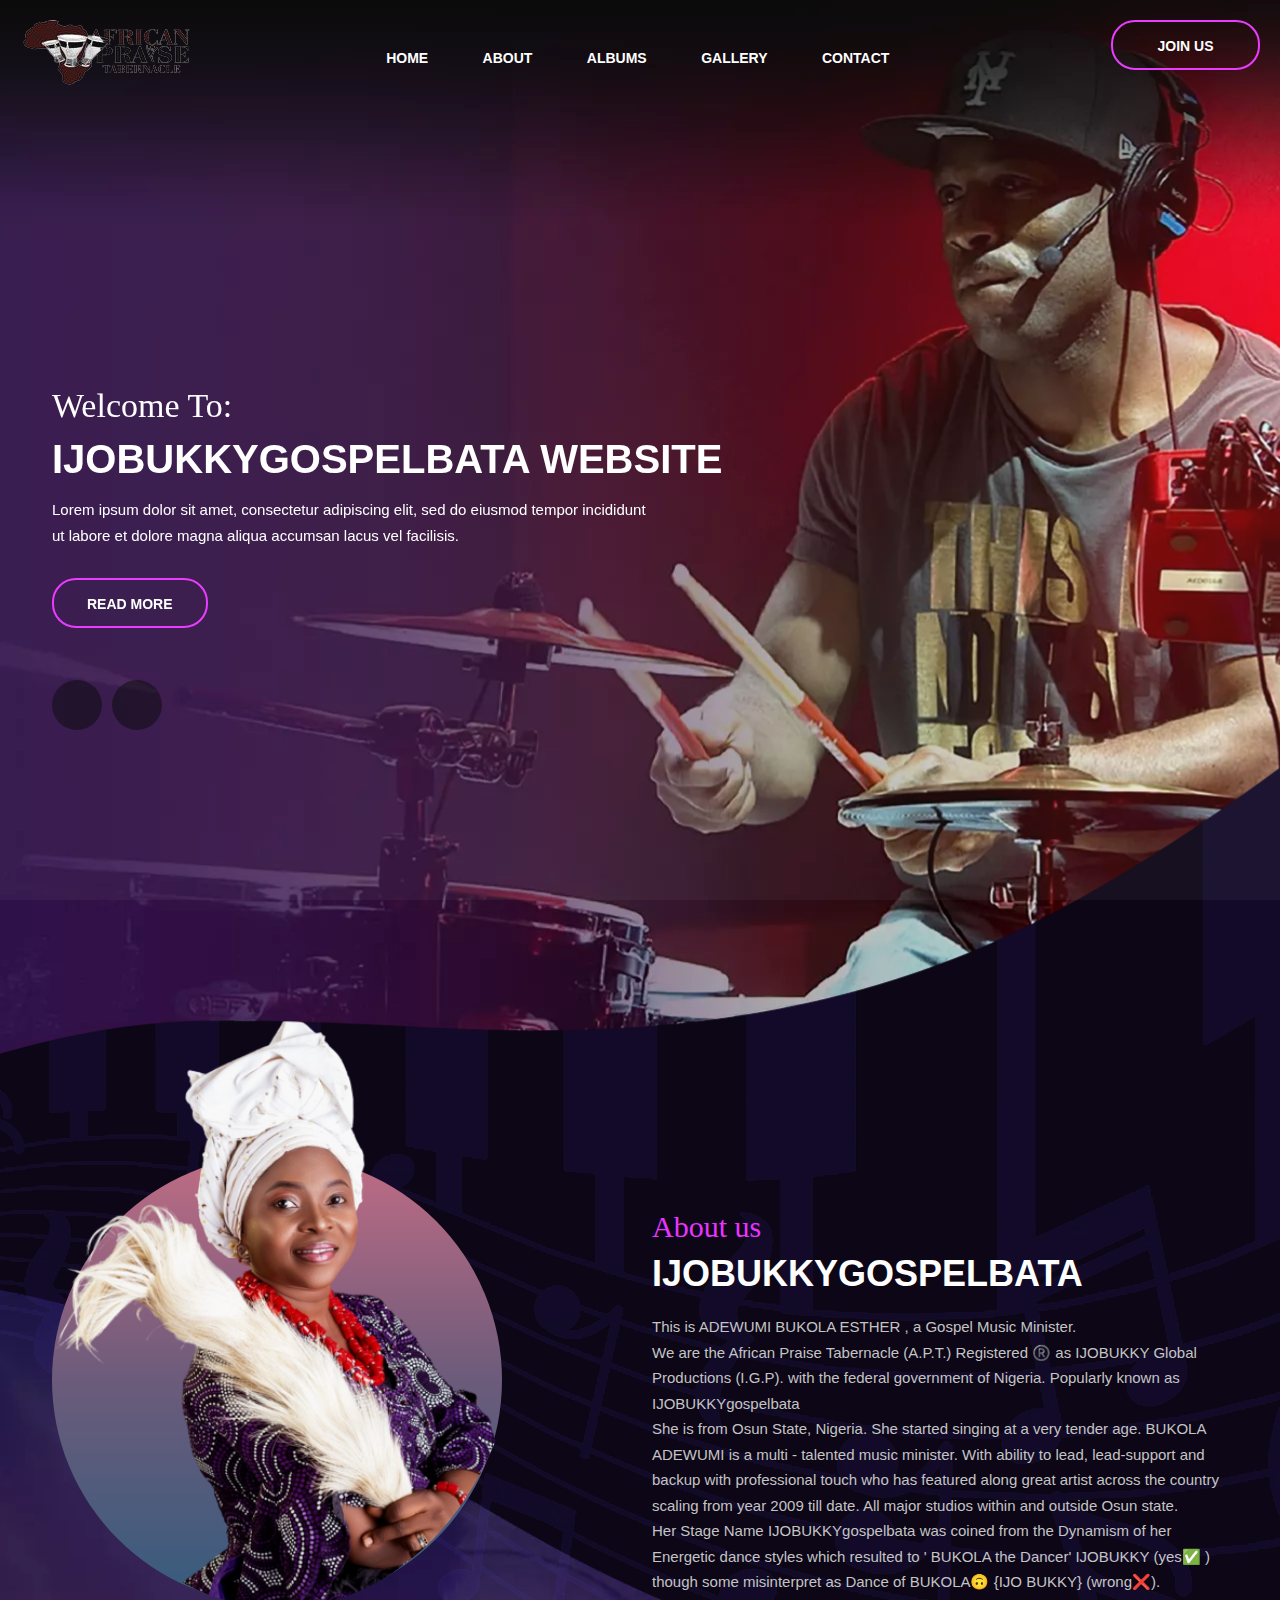
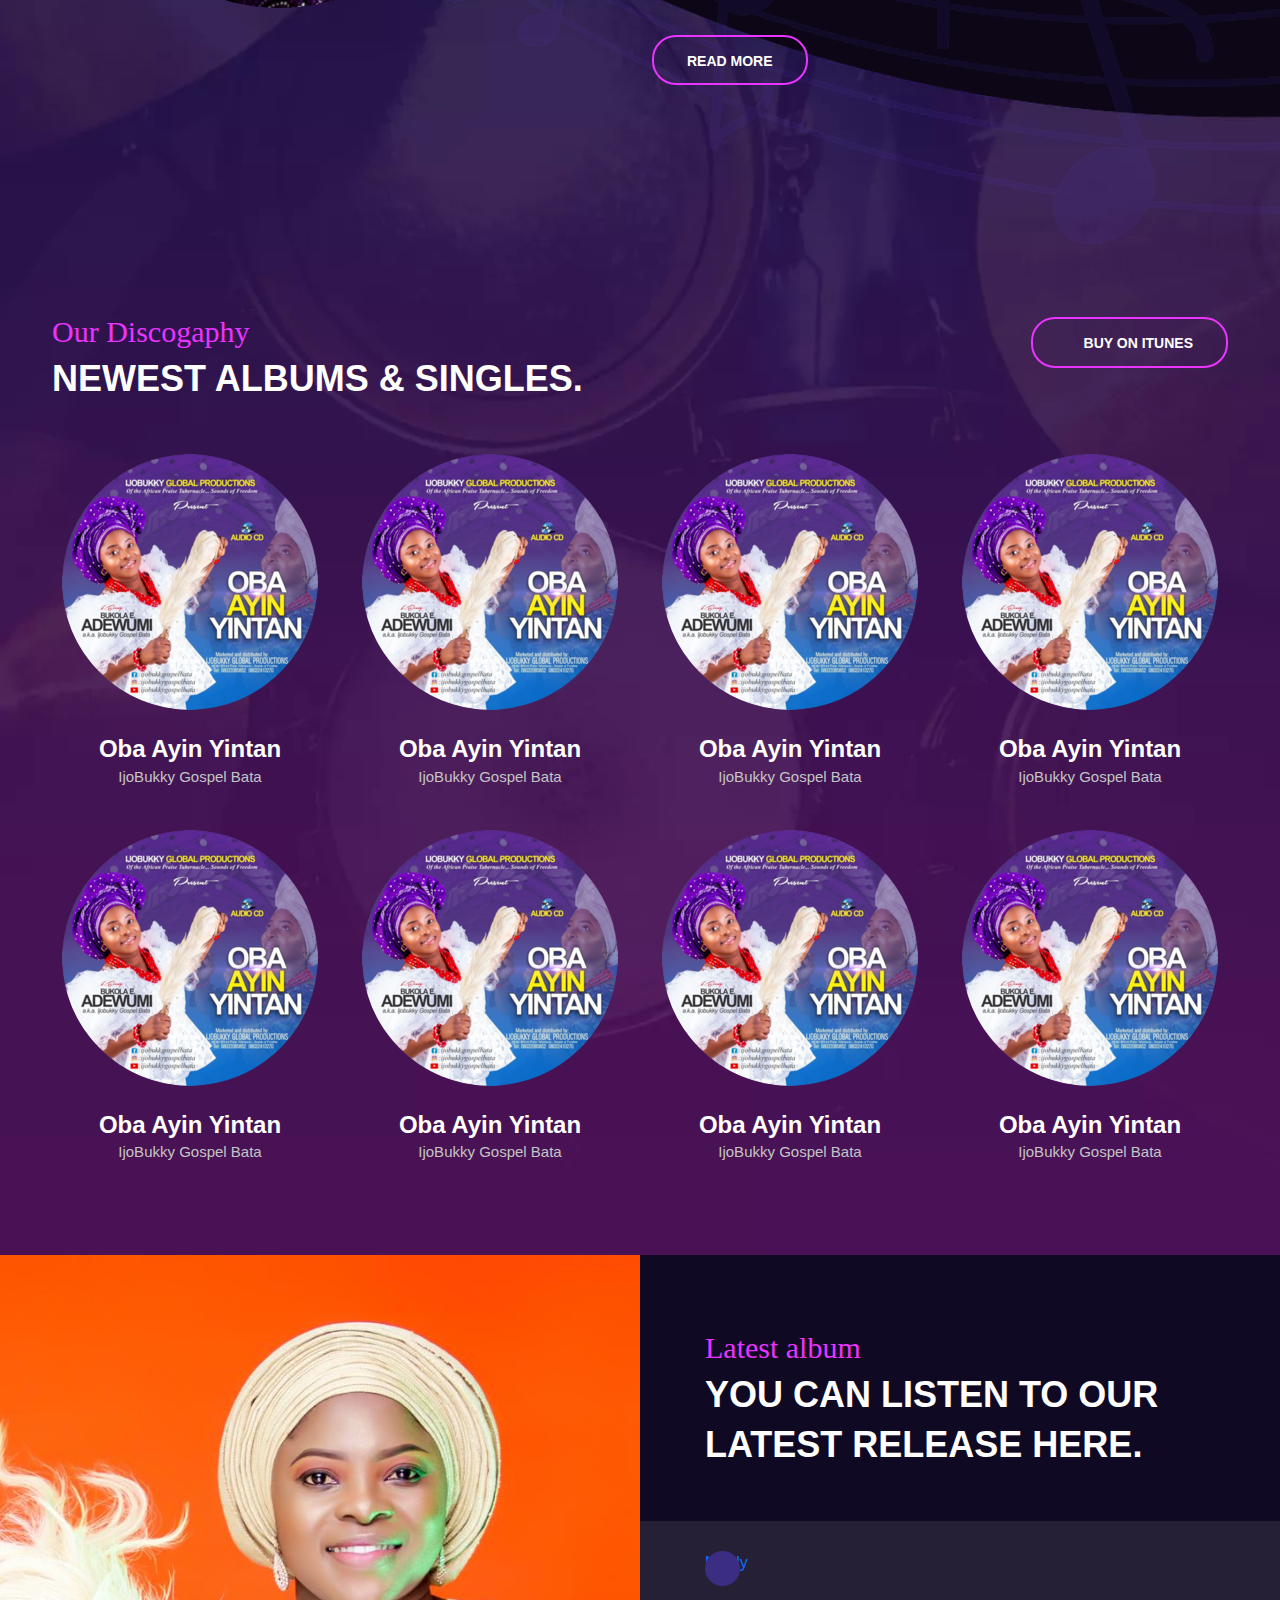
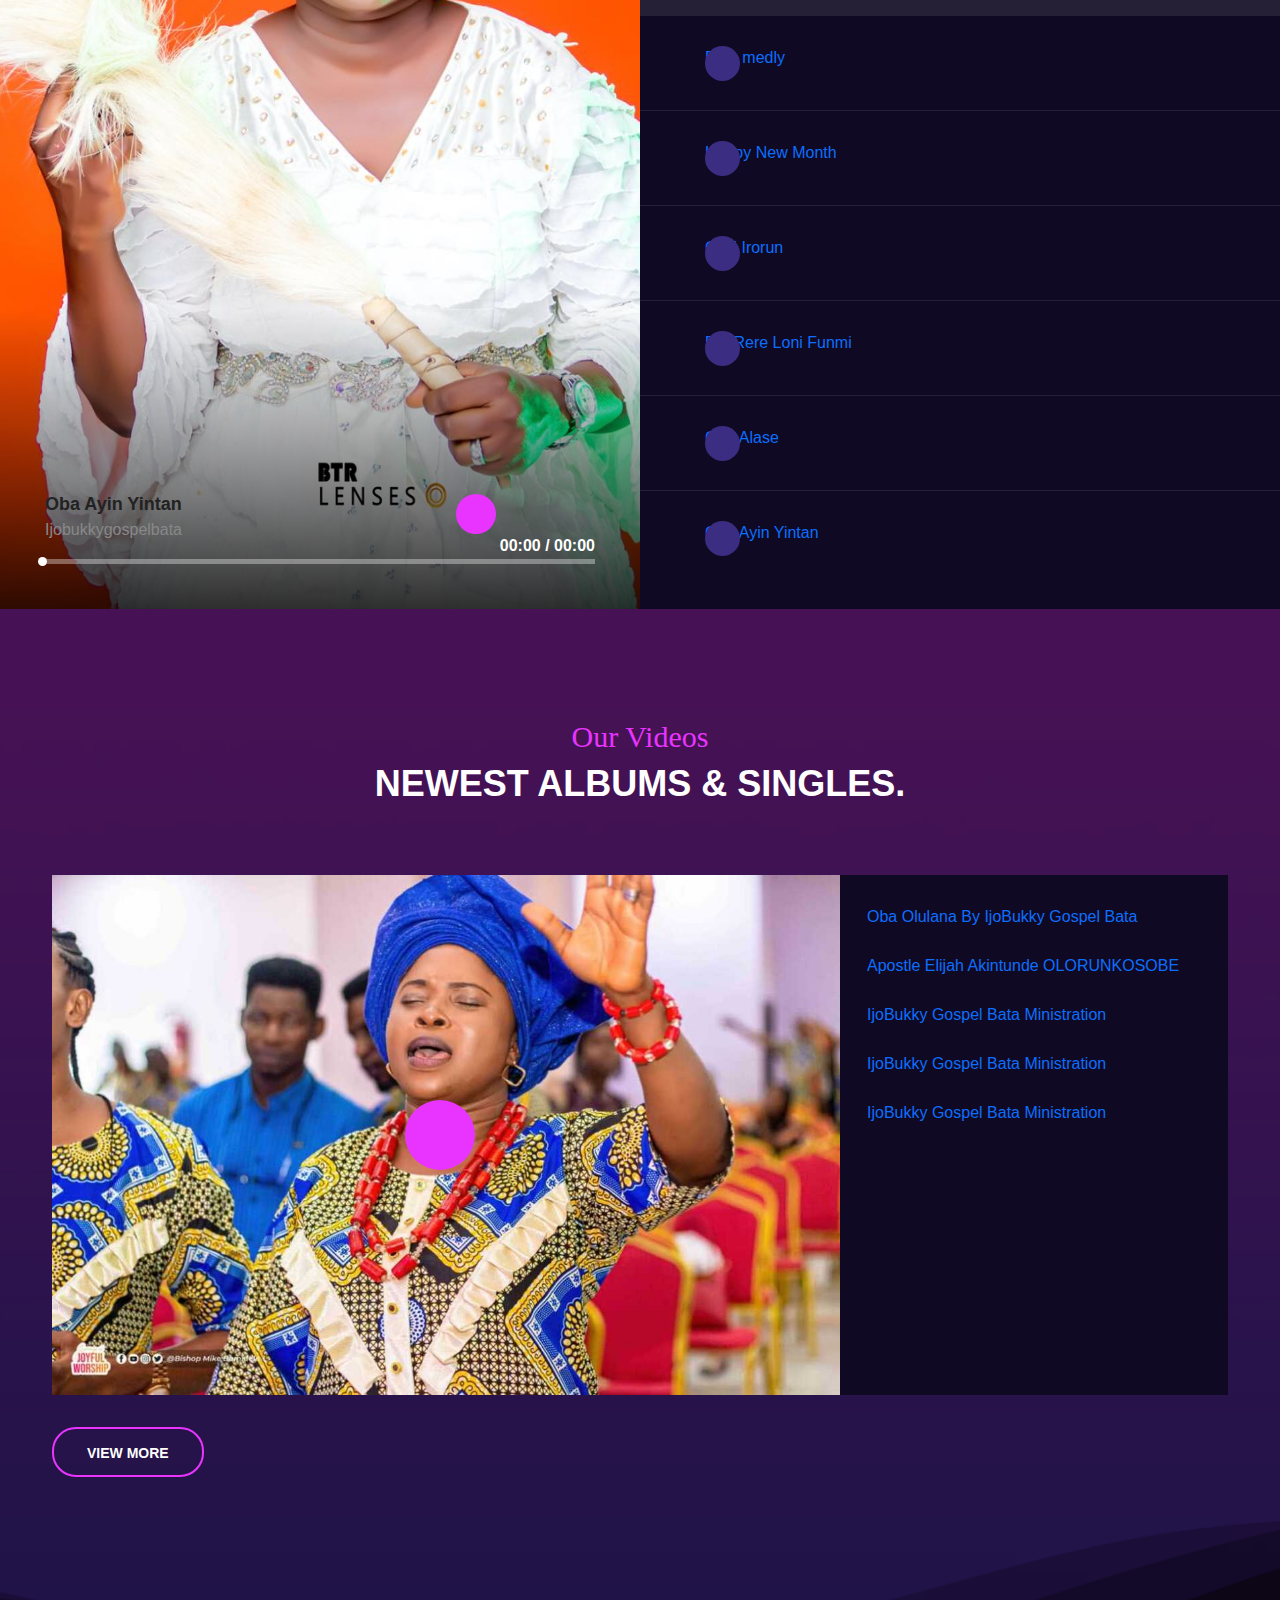
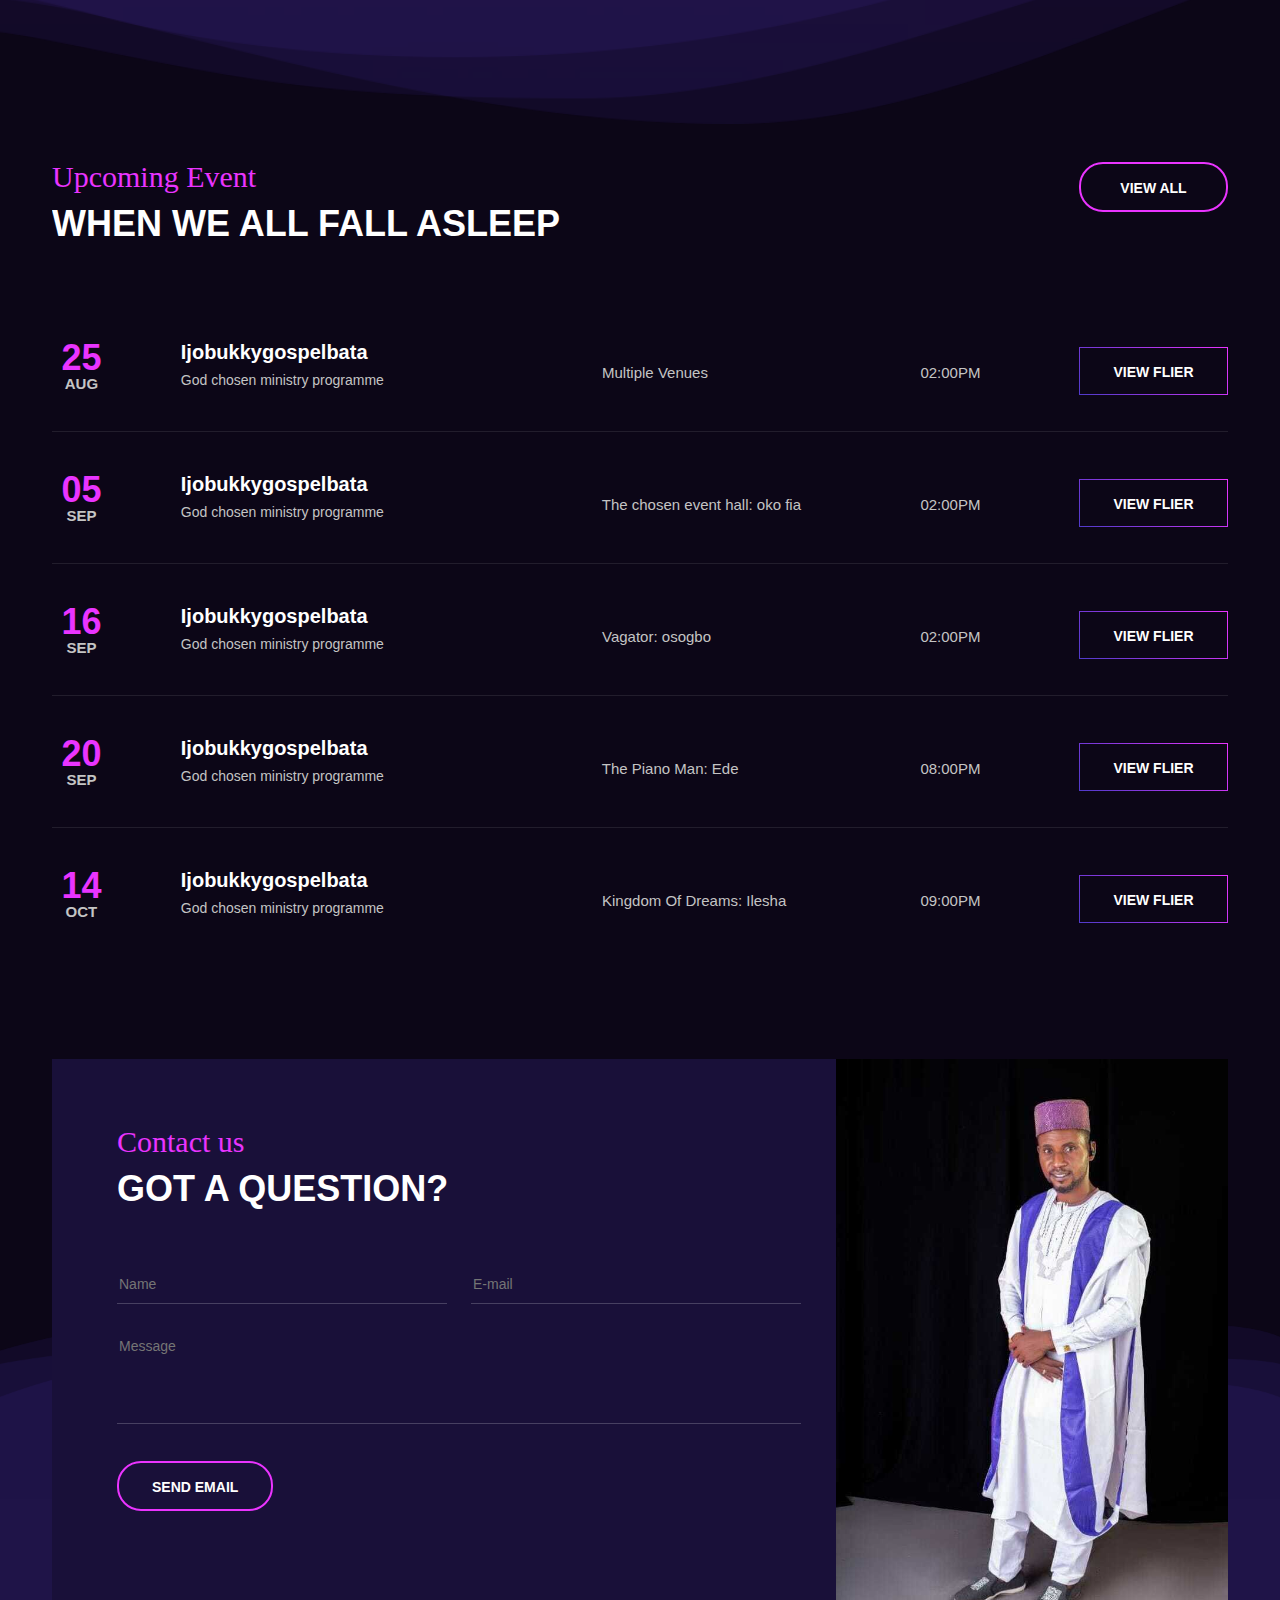
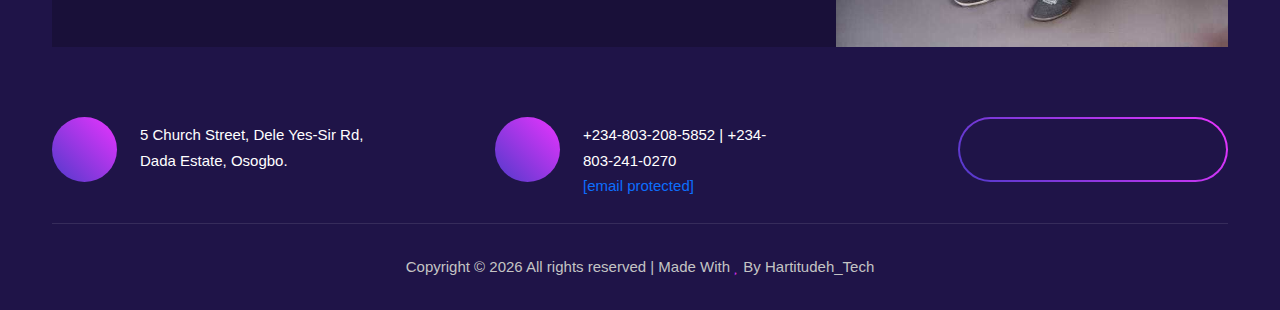
==== commit 06f5ea99: "some fixes" ====
--- a/index.html
+++ b/index.html
@@ -240,7 +240,7 @@
             <li><a data-bs-target="#ijobukky" data-bs-toggle="modal" class="site__btn show-now">Join Us</a></li>
           </ul>
         </div>
-        <div class="col-lg-2 text-lg-right d-none d-lg-block" style="display: flex !important; justify-content: center !important; align-items: center !important;">
+        <div id="join-btn" class="col-lg-2 text-lg-right d-none d-lg-block" >
           <button class="site__btn hide-now" data-bs-toggle="modal" data-bs-target="#ijobukky">Join Us</button>
         </div>
       </div>
@@ -463,7 +463,7 @@
           <div class="row">
             <div class="col-lg-8 player-left-hover pr-0">
               <div id="jquery_jplayer_1" class="jp-jplayer"></div>
-              <h2 class="video-title">Ruger - Bounce (Audio)</h2>
+              <h2 class="video-title">lol</h2>
               <div class="jp-gui">
                 <div class="jp-video-play">
                   <button class="jp-video-play-icon" tabindex="0"><i class="fa fa-play" aria-hidden="true"></i></button>
@@ -509,7 +509,7 @@
         </div>
       </div>
 
-      <div class="view__more-btn">
+      <div class="view__more-btn" style="margin: 2rem auto;">
         <a href="https://www.youtube.com/@Ijobukkygospelbata/videos" target="_blank" class="site__btn">View More
         </a>
       </div>
--- a/css/style.css
+++ b/css/style.css
@@ -25,6 +25,7 @@
 	color: #222222;
 	font-family: "Nunito Sans", sans-serif;
 	font-weight: 700;
+	overflow-x: hidden;
 }
 
 h1 {
@@ -274,6 +275,18 @@
 	margin: 0 auto;
 }
 
+#join-btn {
+	display: flex ; 
+	justify-content: center ; 
+	align-items: center ;
+}
+
+@media (max-width: 900px) {
+	#join-btn {
+		display: none !important;
+	}
+}
+
 @media only screen and (min-width: 768px) and (max-width: 991px) {
 	.header__warp {
 		padding: 0 50px;
@@ -311,8 +324,13 @@
 	.main__menu {
 		display: none;
 	}
+}
+
+@media (max-width: 900px){
 	.slicknav_menu{
 		display: block;
+        /* flex-direction: row; */
+        /* justify-content: flex-end; */
 	}
 }
 
@@ -1265,6 +1283,12 @@
 	background-size: cover;
 	background-position: top center;
 	z-index: 2;
+}
+
+@media (max-width: 900px) {
+	.video__section {
+		padding: 20px 0 5px;
+	}
 }
 
 .video-player {
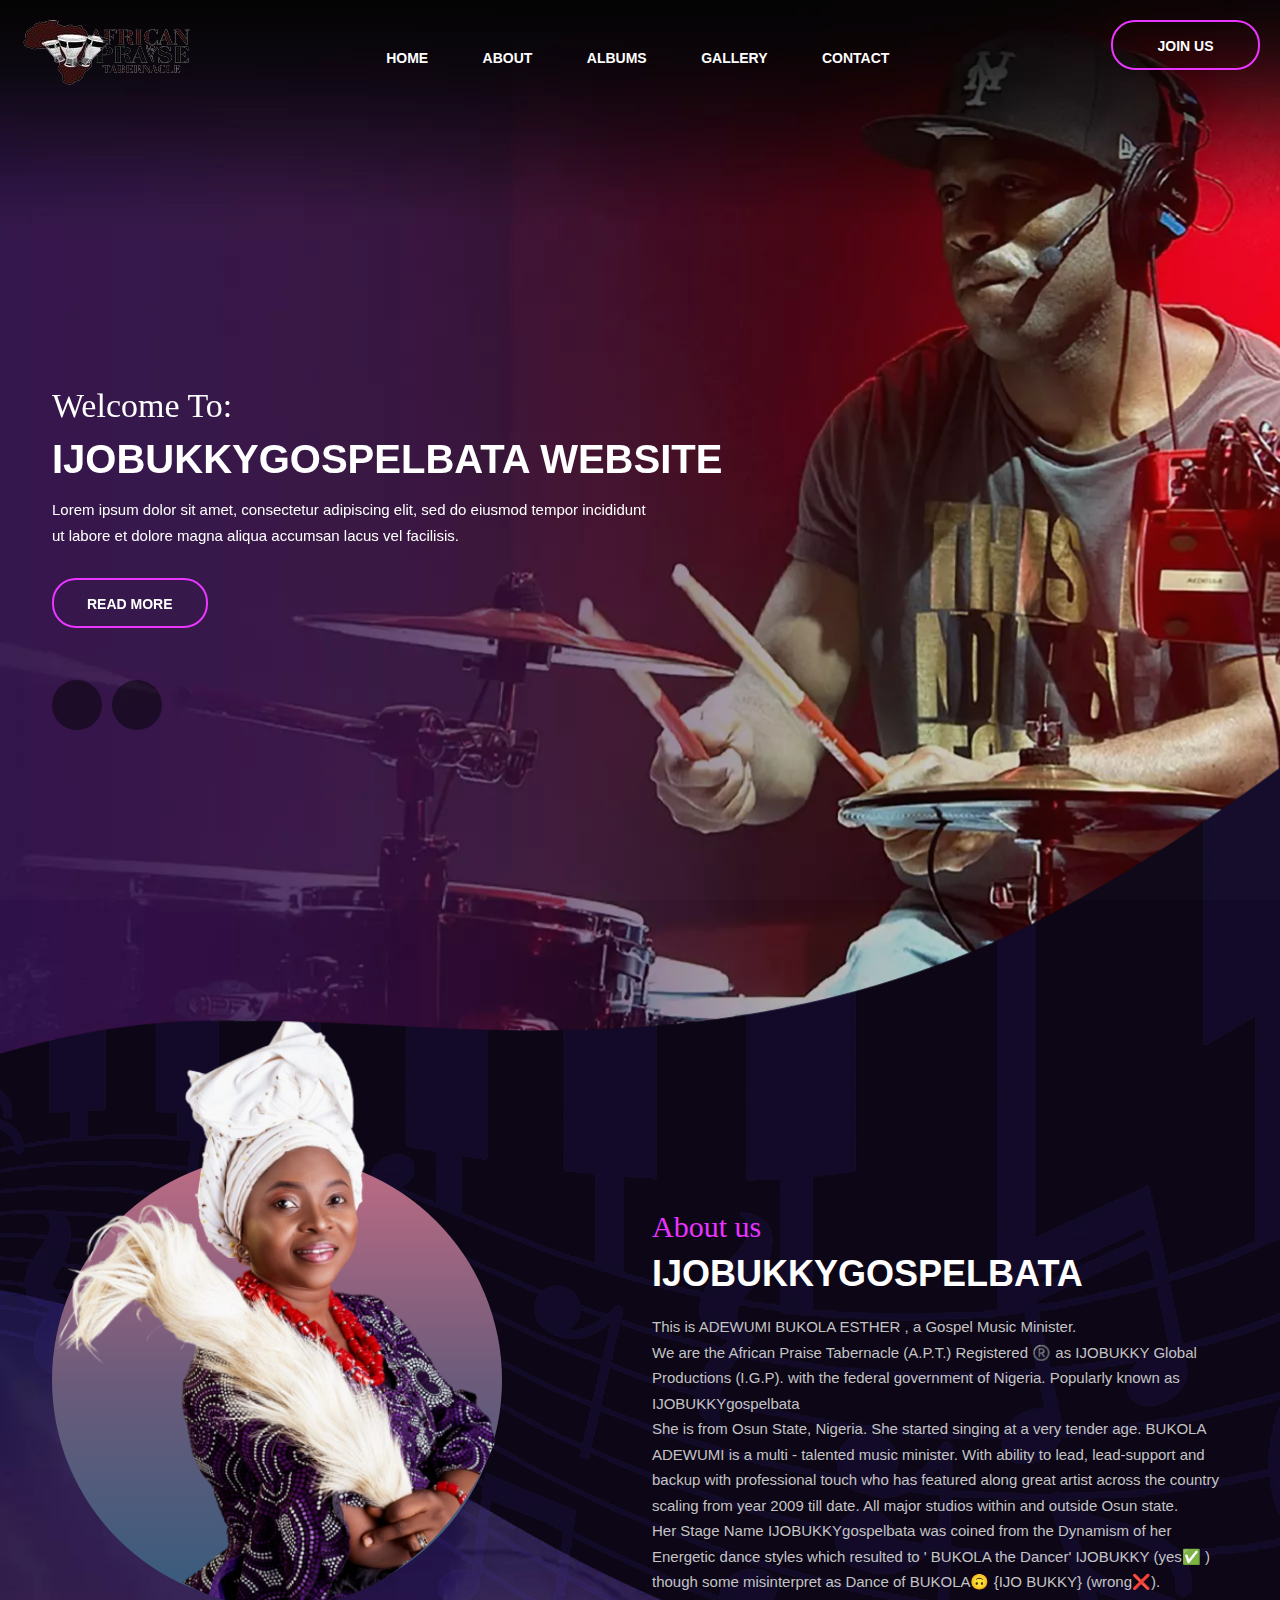
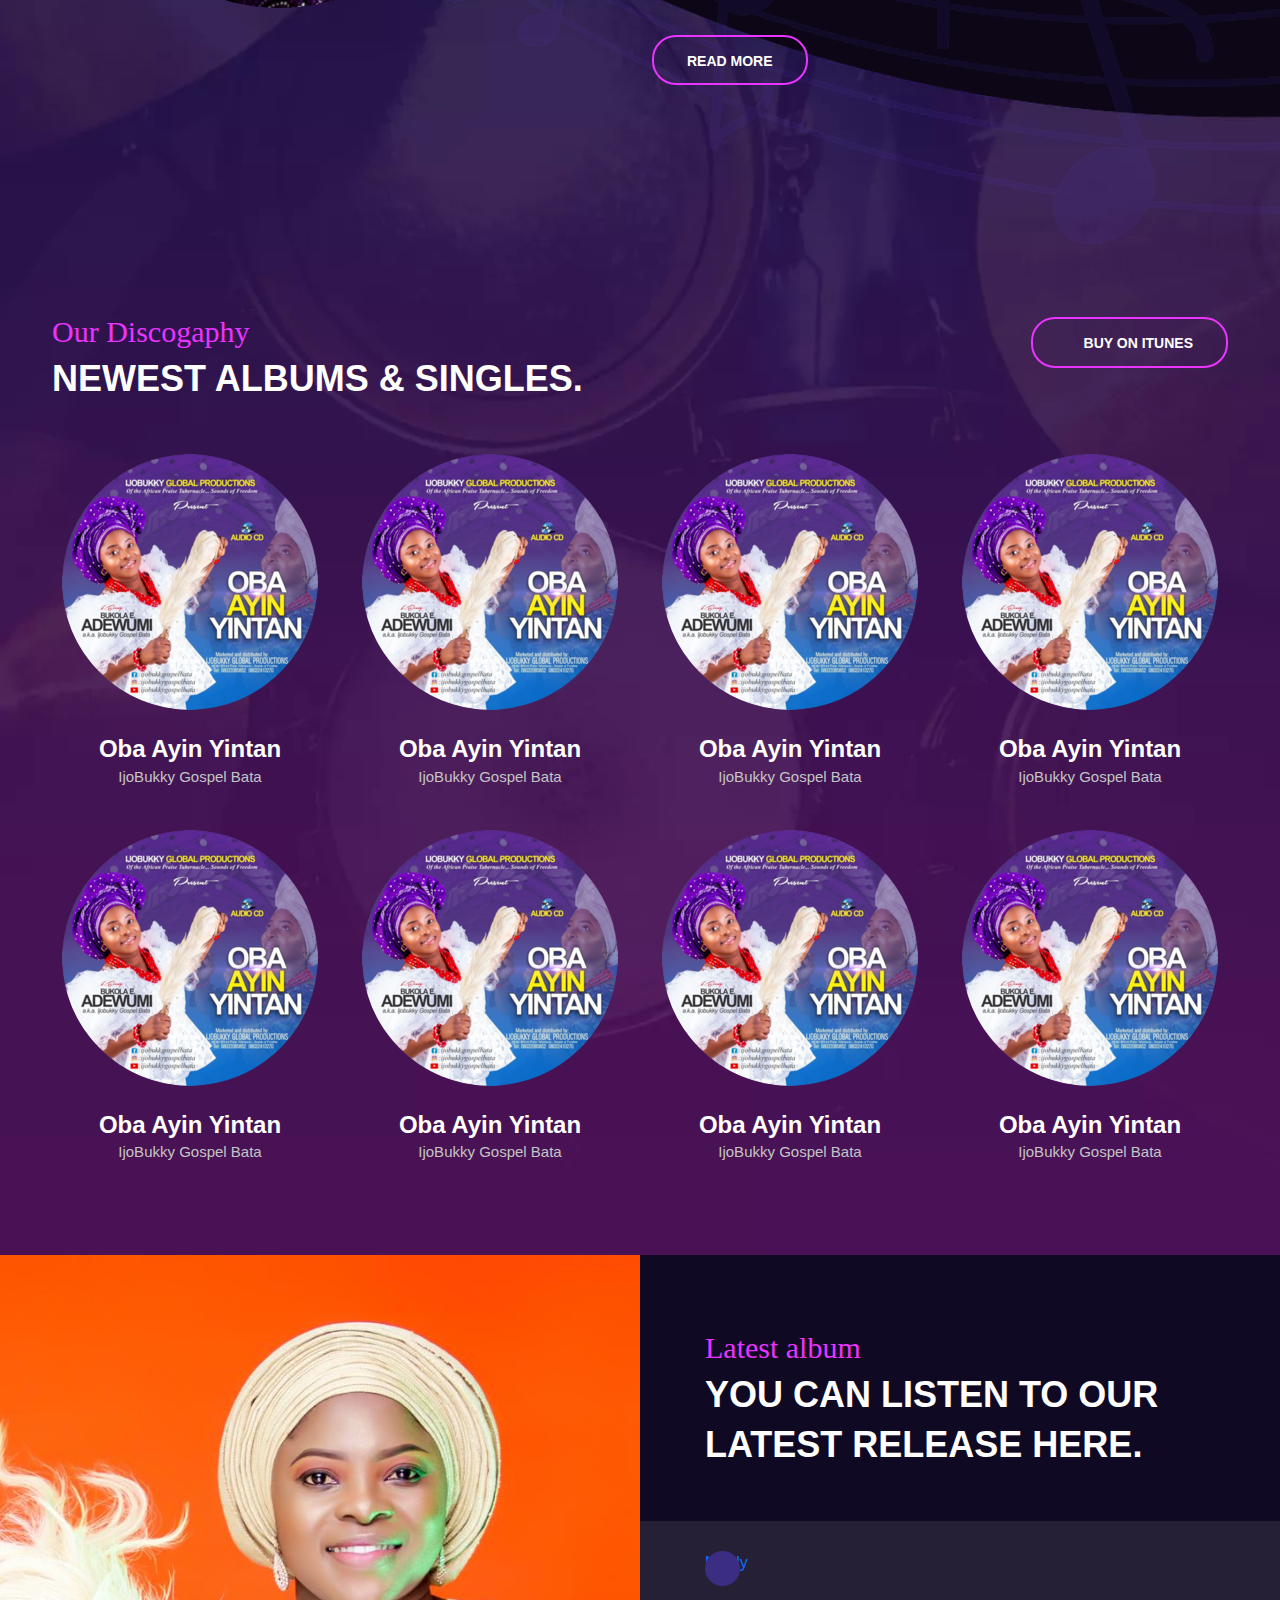
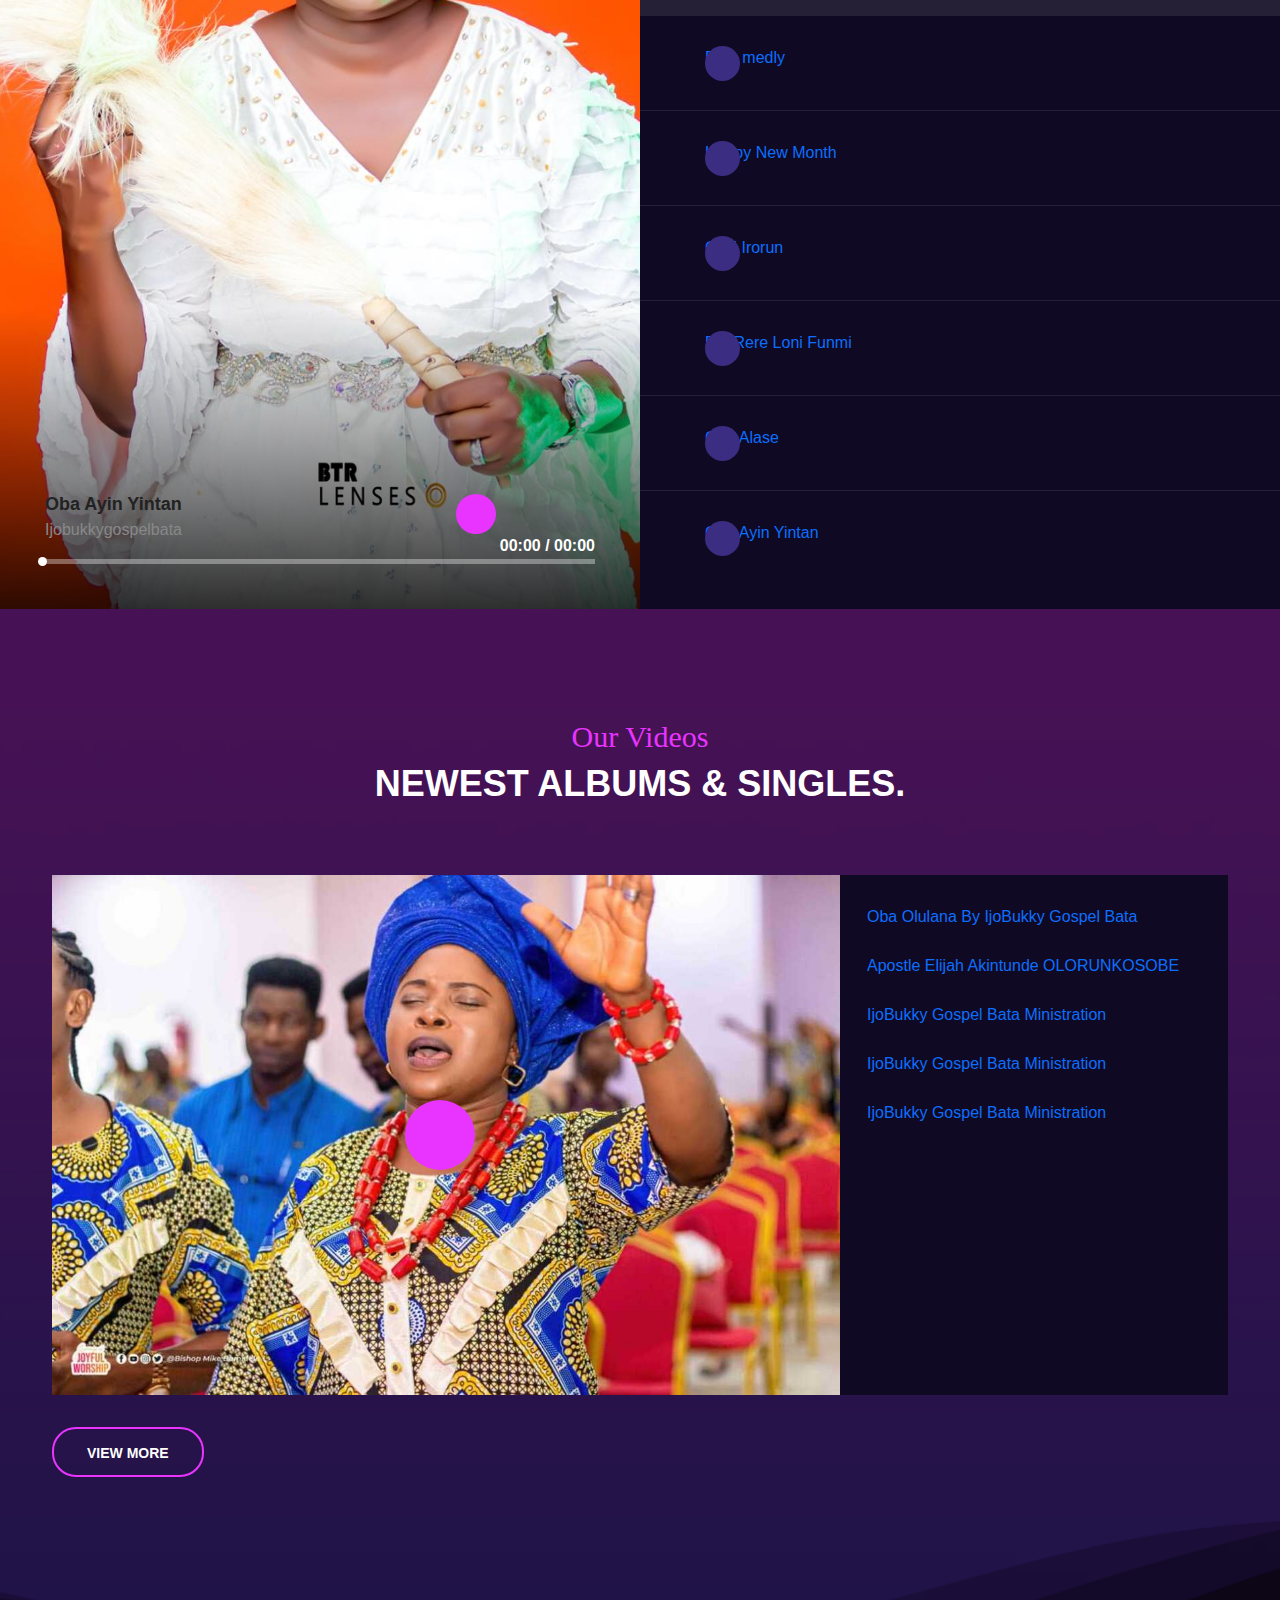
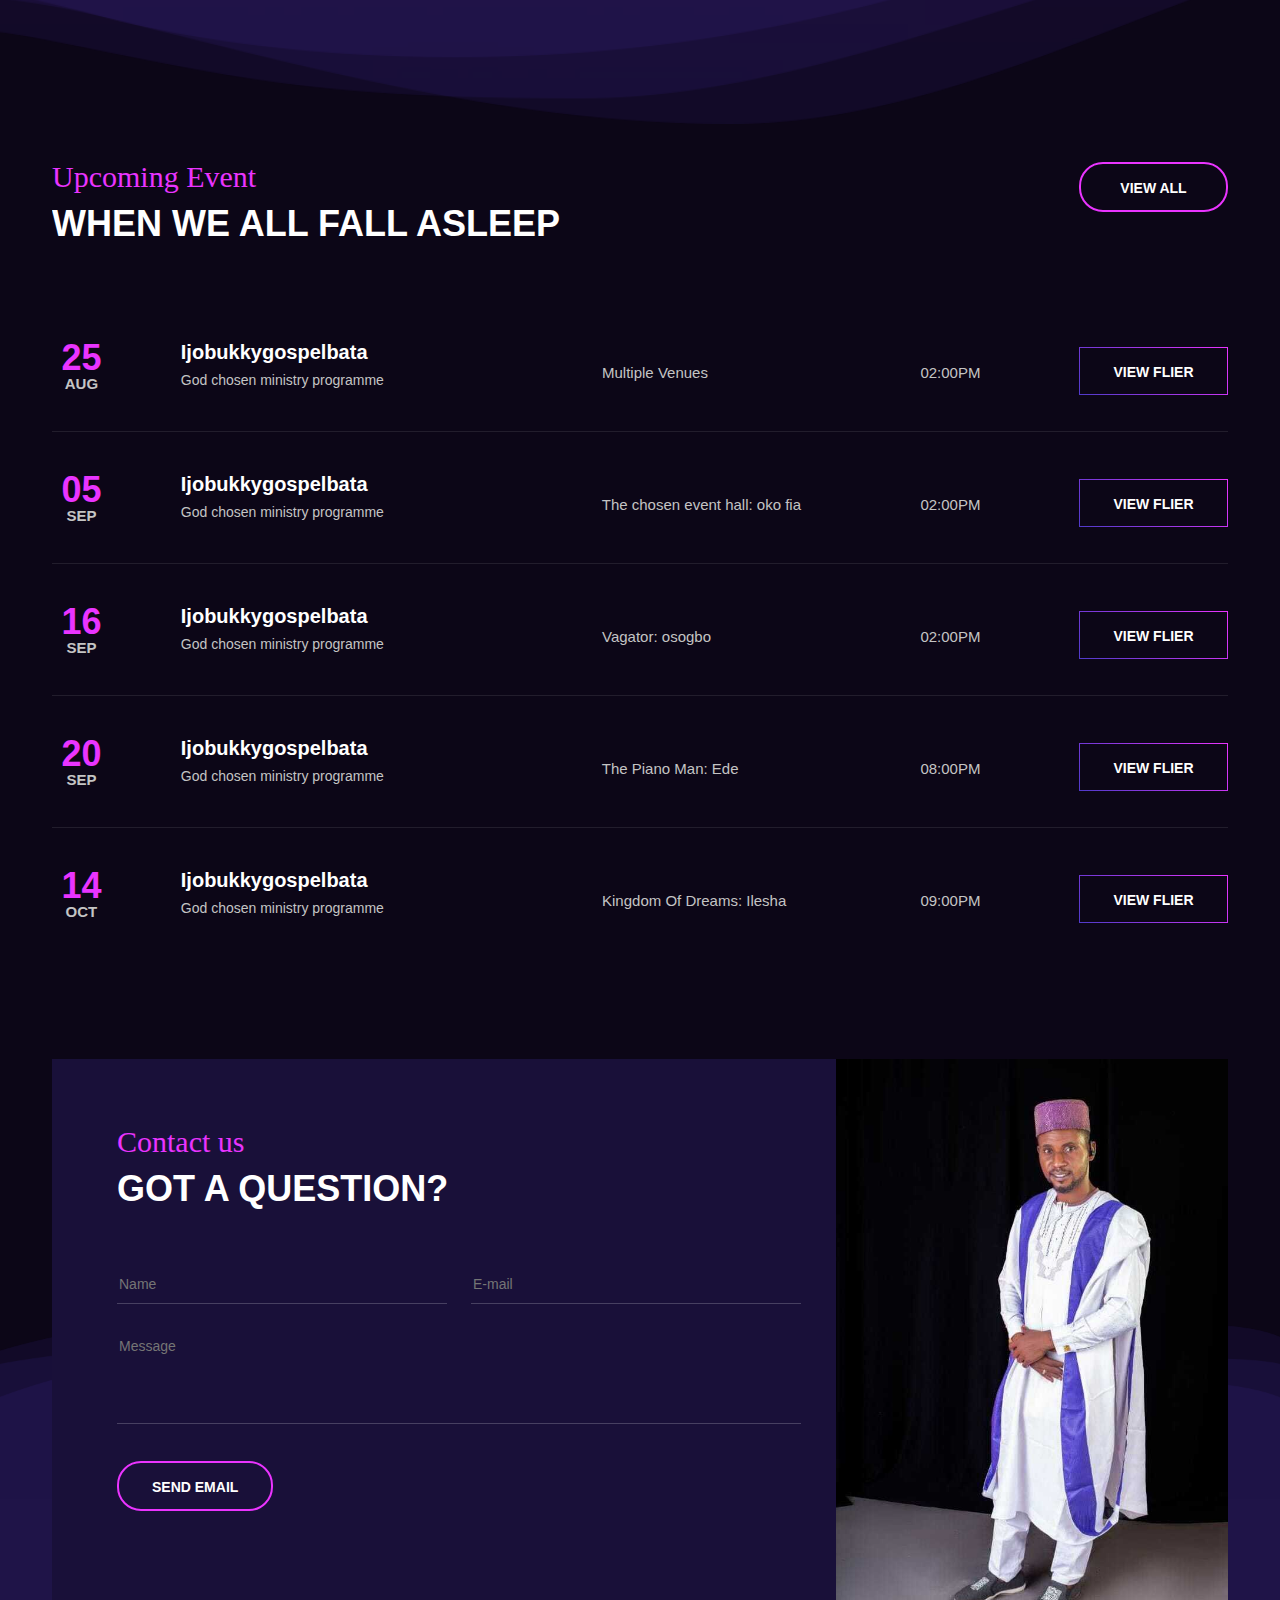
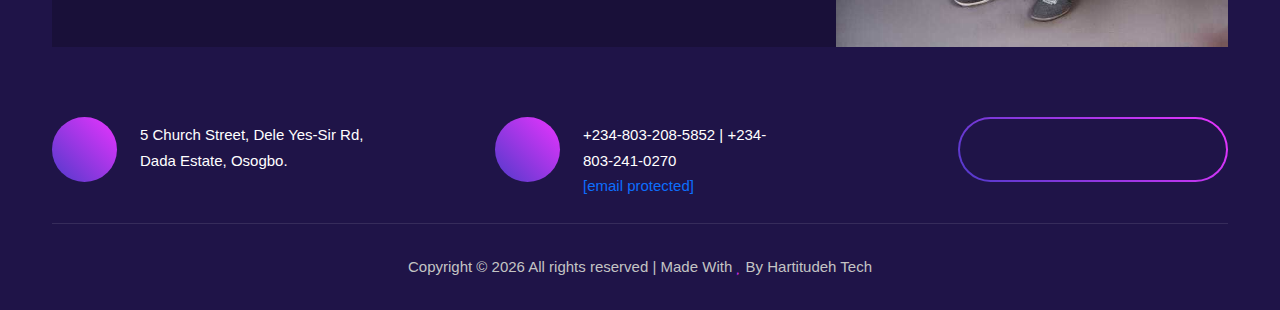
==== commit c1e1e2d4: "Update index.html" ====
--- a/index.html
+++ b/index.html
@@ -692,7 +692,7 @@
           <script>
             document.write(new Date().getFullYear());
           </script> All rights reserved | Made With  <i class="fa fa-heart" aria-hidden="true"></i> By
-          <a rel="noopener" href="https://www.hartitudeh.vercel.app" target="_blank">Hartitudeh_Tech</a>
+          <a href="https://www.hartitudeh.vercel.app" target="_blank">Hartitudeh Tech</a>
         </p>
       </div>
 
@@ -722,4 +722,4 @@
 
 </html>
 
-<!-- https://www.youtube.com/@Ijobukkygospelbata/videos -->+<!-- https://www.youtube.com/@Ijobukkygospelbata/videos -->
--- a/css/style.css
+++ b/css/style.css
@@ -35,6 +35,12 @@
 h2 {
 	font-size: 36px;
 	line-height: 1.4;
+}
+
+@media (max-width: 900px){
+	h2 {
+		font-size: 23px;
+	}
 }
 
 h3 {
@@ -260,6 +266,12 @@
 	top: 0;
 	padding: 20px;
 	z-index:99;
+}
+
+@media (max-width: 900px) {
+	header {
+	padding: 20px 20px 0;
+	}
 }
 
 header.ijobukky{
@@ -451,7 +463,7 @@
 @media (max-width: 576px),
 only screen and (min-width: 576px) and (max-width: 767px) {
 	.hero__section {
-		padding-top: 200px;
+		padding-top: 78px;
 		height: 900px;
 	}
 }
@@ -655,6 +667,12 @@
 
 .player_right .section-title {
 	padding-left: 65px;
+}
+
+@media (max-width: 900px) {
+	.player_right .section-title {
+		padding-left: 5px;
+	}
 }
 
 .player-title {
